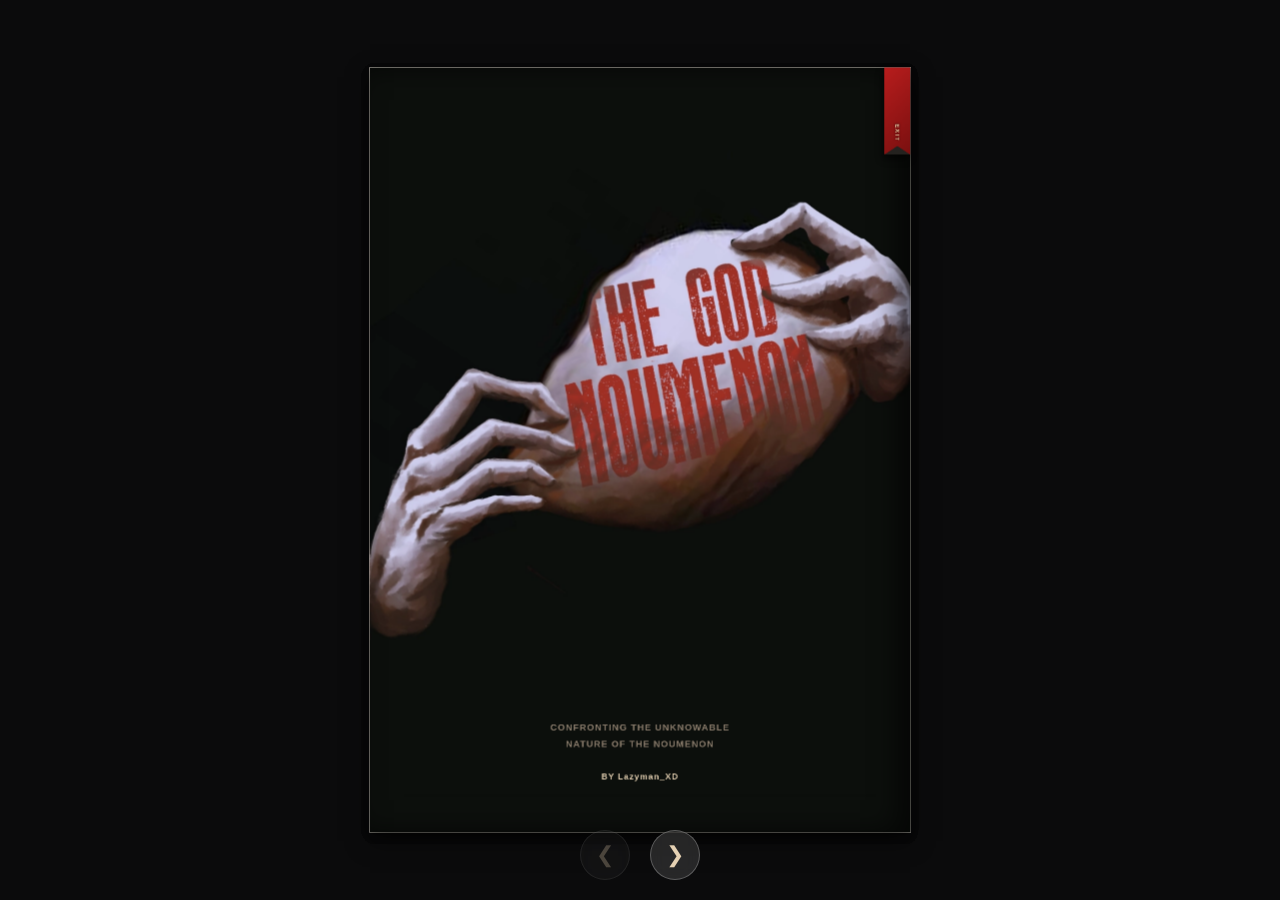
==== infinite.html @ 72bf15ad "1" ====
<!DOCTYPE html>
<html lang="en">
<head>
    <meta charset="UTF-8">
    <meta name="viewport" content="width=device-width, initial-scale=1.0, maximum-scale=1.0, user-scalable=no">
    <title>THE GOD ⟂ NOUMENON</title>
    <link rel="stylesheet" href="css/infinite.css">
    <link rel="preload" as="image" href="./assets/noumenon.webp">
</head>
<body>

    <div class="book-scaler" id="book-scaler">
        <div class="book closed-front" id="book">
            <div class="click-layer">
                <div class="zone-left" id="zone-left"></div>
                <div class="zone-right" id="zone-right"></div>
            </div>
        </div>
    </div>

    <!-- Navigation Arrow Buttons -->
    <div class="nav-arrows" id="nav-arrows">
        <div class="arrow-btn" id="btn-prev" title="Previous Page">&#10094;</div>
        <div class="arrow-btn" id="btn-next" title="Next Page">&#10095;</div>
    </div>

    <!-- Exit Overlay Screen -->
    <div class="exit-screen" id="exit-screen">
        <div class="exit-title">THE GOD ⟂ NOUMENON</div>
        <div class="exit-subtitle">You have exited the book.</div>
        <button class="reopen-btn" id="reopen-btn">Re-open Book</button>
    </div>

    <script src="js/infinite.js"></script>
</body>
</html>
---- css/infinite.css ----
*{box-sizing:border-box}html,body{width:100%;height:100%;margin:0;padding:0;background-color:#0b0b0c;overflow:hidden;font-family:'Calibri','Arial',sans-serif}body{display:flex;justify-content:center;align-items:center;perspective:3000px}body.is-mobile{perspective:600px;-webkit-transform:translateZ(0)}.book-scaler{position:absolute;width:1240px;height:1754px;display:flex;justify-content:center;align-items:center;transform-origin:center center;transition:transform .2s ease,opacity .5s ease}body.is-mobile .book-scaler{transition:transform .05s ease-out;will-change:transform;transform:translateZ(0)}.book{position:relative;width:1240px;height:1754px;transition:transform .7s cubic-bezier(.645,.045,.355,1);transform-style:preserve-3d;will-change:transform}body.is-mobile .book{transition:transform .2s cubic-bezier(.25,.46,.45,.94);backface-visibility:hidden;-webkit-backface-visibility:hidden;transform:translateZ(0);-webkit-transform:translateZ(0)}.book.closed-front{transform:translateX(0)}.book.open-spread{transform:translateX(50%)}.book.closed-back{transform:translateX(100%)}body.is-mobile .book{transform:translateX(0)!important;transform-style:flat;-webkit-transform-style:flat}body.is-mobile .content{font-size:26px;line-height:1.6}body.is-mobile .title-large{font-size:3.5rem}body.is-mobile .drop-n{font-size:7rem}body.is-mobile .title-sub-text{font-size:2.5rem}body.is-mobile .tagline{font-size:1.4rem}body.is-mobile .credits{font-size:1.3rem}body.is-mobile .blurb-title{font-size:1.2rem}body.is-mobile .blurb-text{font-size:1rem}body.is-mobile .page-number{font-size:1.8rem}.page{position:absolute;width:100%;height:100%;top:0;left:0;transform-origin:left center;transform-style:preserve-3d;transition:transform .7s cubic-bezier(.645,.045,.355,1);user-select:none;-webkit-user-select:none;will-change:transform}body.is-mobile .page{transition:transform .15s ease-out;backface-visibility:hidden;-webkit-backface-visibility:hidden;transform-style:flat;-webkit-transform-style:flat}.click-layer{position:absolute;top:0;left:-100%;width:200%;height:100%;display:flex;z-index:8000;pointer-events:none}body.is-mobile .click-layer{left:0;width:100%}.zone-left,.zone-right{width:50%;height:100%;cursor:pointer;-webkit-tap-highlight-color:transparent;pointer-events:auto}.front,.back{position:absolute;width:100%;height:100%;backface-visibility:hidden;-webkit-backface-visibility:hidden;display:flex;flex-direction:column;justify-content:space-between;padding:80px;border-radius:0;border:none;overflow:visible;transform:translateZ(0)}.front{background:#fcf6eb;color:#1c1a17;box-shadow:inset -20px 0 40px rgba(0,0,0,.05),0 8px 20px rgba(0,0,0,.2)}.back{background:#faefdf;color:#1c1a17;transform:rotateY(180deg);box-shadow:inset 20px 0 40px rgba(0,0,0,.05),0 8px 20px rgba(0,0,0,.2)}.front.hardcover{background:url(../assets/noumenon.webp) center/cover no-repeat;color:#e5d1b3;box-shadow:inset -30px 0 60px rgba(0,0,0,.6),0 20px 50px rgba(0,0,0,.5)}.back.hardcover{background:linear-gradient(135deg,#24221f 0%,#161513 100%);color:#e5d1b3;box-shadow:inset 30px 0 60px rgba(0,0,0,.6),0 20px 50px rgba(0,0,0,.5)}.content{font-size:24px;line-height:1.65;text-align:justify;height:100%;width:100%;overflow-y:auto;display:flex;flex-direction:column;scrollbar-width:none}body.is-mobile .content{overflow-y:hidden}.content::-webkit-scrollbar{display:none}.title-container{margin:auto 0;text-align:center;width:100%}.title-large{font-size:4rem;font-weight:900;margin:0;letter-spacing:4px;line-height:1.2}.title-combined{display:flex;align-items:flex-start;justify-content:center;margin-top:10px;margin-bottom:5px}.drop-n{font-size:8rem;font-weight:900;line-height:.8;margin-right:4px}.title-sub-text{font-size:3rem;font-weight:900;letter-spacing:4px;line-height:.9;margin-top:12px}.tagline{font-size:1.4rem;letter-spacing:3px;margin-top:40px;font-weight:bold;color:#a3927e;line-height:1.5}.credits{font-size:1.3rem;color:#8a7c6c;text-align:center;line-height:1.8;font-weight:bold;letter-spacing:2px;margin-top:auto;margin-bottom:20px}.blurb-container{margin:auto 0;text-align:center;width:100%}.blurb-title{font-size:2.2rem;letter-spacing:2px;font-weight:bold;margin-bottom:30px;color:#000;line-height:1.3}.blurb-text{font-style:italic;font-size:1.5rem;line-height:1.6;color:#000;text-align:justify;margin-bottom:25px}.back-footer{display:flex;justify-content:space-between;align-items:flex-end;margin-top:auto;width:100%}.barcode{width:180px;height:90px;background:#fff;display:flex;flex-direction:column;justify-content:space-around;padding:8px;border-radius:0;opacity:.75;flex-shrink:0}.barcode-lines{height:60px;background:repeating-linear-gradient(90deg,#000,#000 4px,#fff 4px,#fff 12px)}.barcode-text{font-family:monospace;font-size:12px;color:#000;text-align:center}.publisher-info{font-size:1.2rem;color:#8a7c6c;letter-spacing:1px;text-align:left;line-height:1.5}.content p{margin:0 0 22px 0;text-indent:40px}.page-number{font-size:1.2rem;font-weight:bold;color:#8c8273;border-top:2px solid rgba(0,0,0,.06);padding-top:4px;margin-top:4px;width:100%;flex-shrink:0;text-align:right}.page.flipped{transform:rotateY(-180deg)}.nav-arrows{position:fixed;bottom:20px;left:50%;transform:translateX(-50%);display:flex;gap:20px;z-index:10000;transition:opacity .5s ease}body.is-mobile .nav-arrows{bottom:calc(60px + env(safe-area-inset-bottom))}.arrow-btn{width:50px;height:50px;border-radius:50%;background:rgba(255,255,255,.12);border:1px solid rgba(255,255,255,.25);color:#e5d1b3;font-size:22px;display:flex;justify-content:center;align-items:center;cursor:pointer;backdrop-filter:blur(8px);-webkit-backdrop-filter:blur(8px);transition:all .2s ease;user-select:none;-webkit-tap-highlight-color:transparent}body.is-mobile .arrow-btn{backdrop-filter:none;-webkit-backdrop-filter:none;background:rgba(0,0,0,.6)}.arrow-btn:active{transform:scale(.92);background:rgba(255,255,255,.25)}.arrow-btn.disabled{opacity:.3;pointer-events:none}.bookmark-anchor{position:absolute;top:0;right:0;width:60px;height:200px;z-index:99999;pointer-events:auto}.bookmark-ribbon{position:absolute;top:0;right:0;width:60px;height:200px;background:linear-gradient(135deg,#b81d1d 0%,#7a1010 100%);border-radius:0 0 4px 4px;box-shadow:-4px 10px 18px rgba(0,0,0,.6);cursor:pointer;transition:transform .3s cubic-bezier(.175,.885,.32,1.275),filter .2s ease;display:flex;flex-direction:column;align-items:center;justify-content:flex-end;padding-bottom:30px;transform-origin:top center;pointer-events:auto;z-index:99999}.bookmark-ribbon::after{content:'';position:absolute;bottom:0;left:0;width:0;height:0;border-left:30px solid transparent;border-right:30px solid transparent;border-bottom:20px solid #24221f}.bookmark-ribbon:hover{transform:translateY(12px) scale(1.04);filter:brightness(1.2)}.bookmark-ribbon:active{transform:translateY(4px) scale(.98)}.bookmark-text{color:#f7e0b5;font-size:13px;font-weight:bold;letter-spacing:3px;text-transform:uppercase;writing-mode:vertical-rl;text-orientation:mixed;text-shadow:0 1px 4px rgba(0,0,0,.8);user-select:none}.exit-screen{position:fixed;top:0;left:0;width:100vw;height:100vh;background:#0b0b0c;display:flex;flex-direction:column;justify-content:center;align-items:center;z-index:20000;opacity:0;pointer-events:none;transition:opacity .6s ease;color:#e5d1b3;text-align:center}.exit-screen.active{opacity:1;pointer-events:auto}.exit-title{font-size:2.5rem;letter-spacing:4px;margin-bottom:10px;font-weight:900}.exit-subtitle{font-size:1.2rem;color:#8a7c6c;margin-bottom:40px;letter-spacing:2px}.reopen-btn{padding:14px 32px;background:transparent;border:1px solid #e5d1b3;color:#e5d1b3;font-size:1rem;letter-spacing:2px;cursor:pointer;transition:all .3s ease;text-transform:uppercase}.reopen-btn:hover{background:#e5d1b3;color:#0b0b0c}
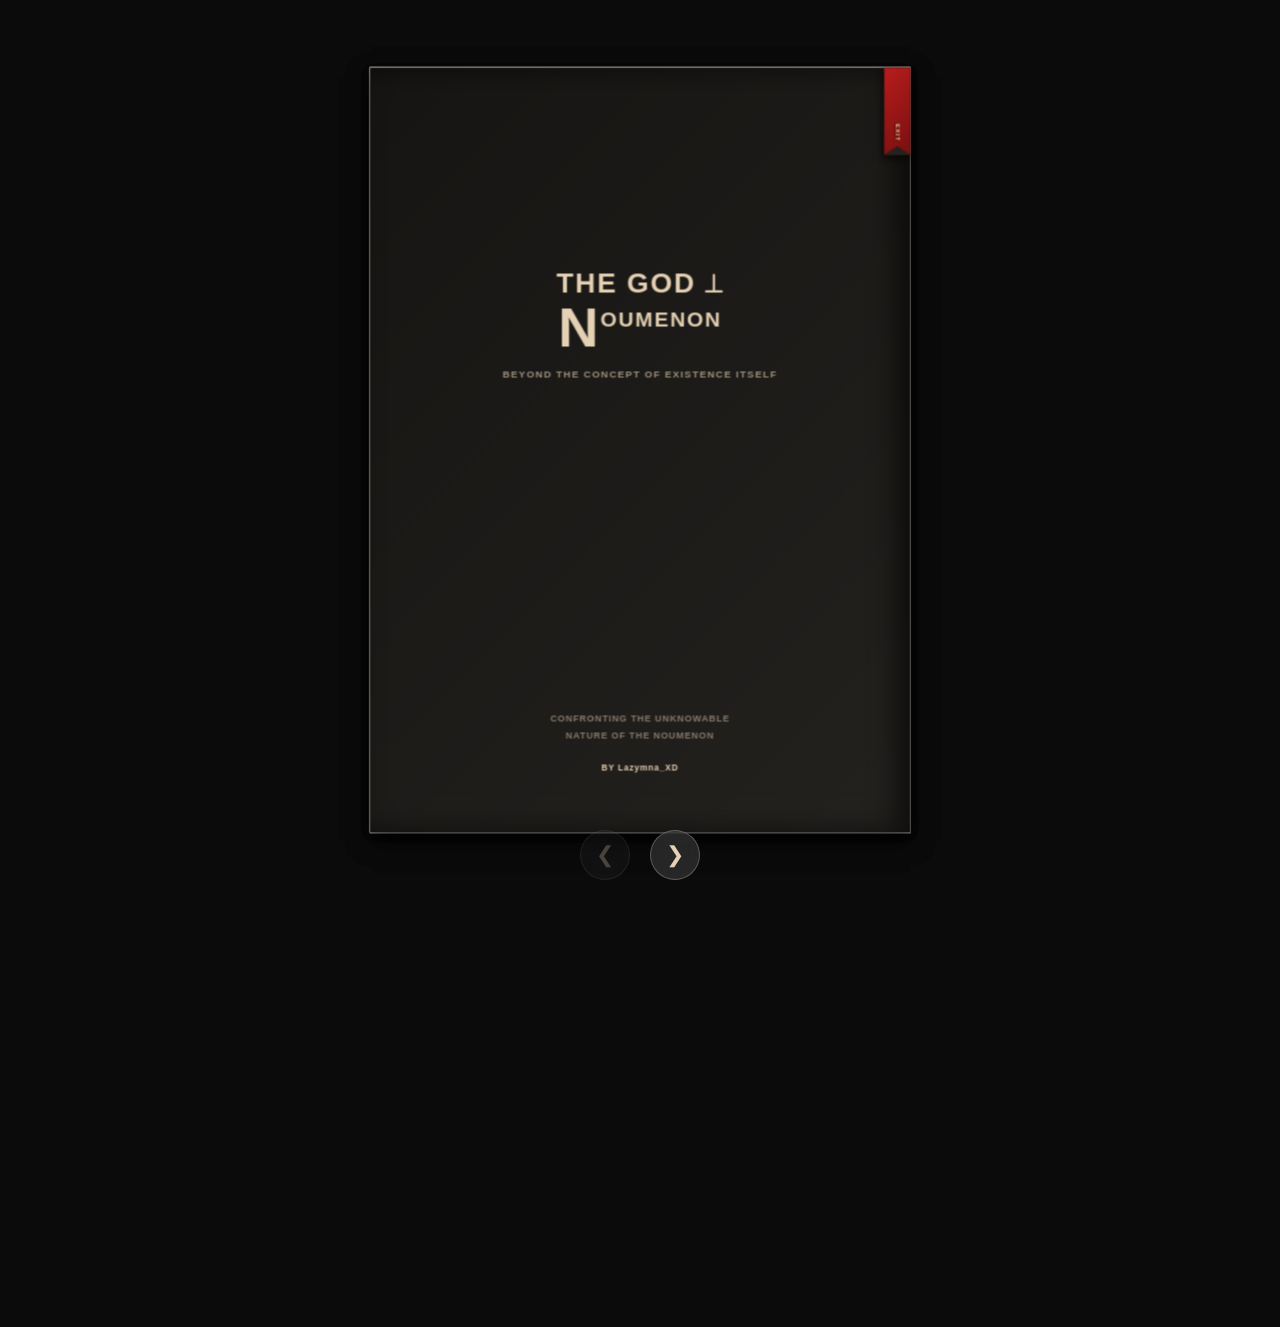
==== commit f81e7200: "1" ====
--- a/infinite.html
+++ b/infinite.html
@@ -4,8 +4,447 @@
     <meta charset="UTF-8">
     <meta name="viewport" content="width=device-width, initial-scale=1.0, maximum-scale=1.0, user-scalable=no">
     <title>THE GOD ⟂ NOUMENON</title>
-    <link rel="stylesheet" href="css/infinite.css">
-    <link rel="preload" as="image" href="./assets/noumenon.webp">
+    <style>
+        * {
+            box-sizing: border-box;
+        }
+        html, body {
+            width: 100%;
+            height: 100%;
+            margin: 0;
+            padding: 0;
+            background-color: #0b0b0c;
+            overflow: hidden;
+            font-family: 'Calibri', 'Arial', sans-serif;
+        }
+
+        body {
+            display: flex;
+            justify-content: center;
+            align-items: center;
+            perspective: 3000px;
+        }
+
+        /* Scale Container */
+        .book-scaler {
+            position: relative;
+            width: 1240px;
+            height: 1754px;
+            display: flex;
+            justify-content: center;
+            align-items: center;
+            transform-origin: center center;
+            transition: transform 0.2s ease, opacity 0.5s ease;
+        }
+
+        /* BASE BOOK (1240 x 1754) */
+        .book {
+            position: relative;
+            width: 1240px;
+            height: 1754px;
+            transition: transform 0.7s cubic-bezier(0.645, 0.045, 0.355, 1);
+            transform-style: preserve-3d;
+        }
+
+        /* Desktop Shifts for 2-page spreads */
+        .book.closed-front {
+            transform: translateX(0);
+        }
+        .book.open-spread {
+            transform: translateX(50%);
+        }
+        .book.closed-back {
+            transform: translateX(100%);
+        }
+
+        /* MOBILE SINGLE PAGE MODE OVERRIDES */
+        body.is-mobile .book {
+            transform: translateX(0) !important;
+        }
+
+        .page {
+            position: absolute;
+            width: 100%;
+            height: 100%;
+            top: 0;
+            left: 0;
+            transform-origin: left center;
+            transform-style: preserve-3d;
+            transition: transform 0.7s cubic-bezier(0.645, 0.045, 0.355, 1);
+            user-select: none;
+            -webkit-user-select: none;
+        }
+
+        /* Click Layer Controls */
+        .click-layer {
+            position: absolute;
+            top: 0;
+            left: -100%;
+            width: 200%;
+            height: 100%;
+            display: flex;
+            z-index: 8000;
+            pointer-events: none;
+        }
+        body.is-mobile .click-layer {
+            left: 0;
+            width: 100%;
+        }
+        
+        .zone-left, .zone-right {
+            width: 50%;
+            height: 100%;
+            cursor: pointer;
+            -webkit-tap-highlight-color: transparent;
+            pointer-events: auto;
+        }
+
+        .front, .back {
+            position: absolute;
+            width: 100%;
+            height: 100%;
+            backface-visibility: hidden;
+            -webkit-backface-visibility: hidden;
+            display: flex;
+            flex-direction: column;
+            justify-content: space-between;
+            padding: 80px; 
+            border-radius: 0;
+            border: none;
+            overflow: visible;
+        }
+
+        .front {
+            background: #fcf6eb; 
+            color: #1c1a17;
+            box-shadow: inset -20px 0 40px rgba(0,0,0,0.05), 0 8px 20px rgba(0,0,0,0.2);
+        }
+
+        .back {
+            background: #faefdf;
+            color: #1c1a17;
+            transform: rotateY(180deg); 
+            box-shadow: inset 20px 0 40px rgba(0,0,0,0.05), 0 8px 20px rgba(0,0,0,0.2);
+        }
+
+        .front.hardcover {
+            background: linear-gradient(135deg, #161513 0%, #24221f 100%);
+            color: #e5d1b3;
+            box-shadow: inset -30px 0 60px rgba(0,0,0,0.6), 0 20px 50px rgba(0,0,0,0.5);
+        }
+
+        .back.hardcover {
+            background: linear-gradient(135deg, #24221f 0%, #161513 100%);
+            color: #e5d1b3;
+            box-shadow: inset 30px 0 60px rgba(0,0,0,0.6), 0 20px 50px rgba(0,0,0,0.5);
+        }
+
+        .content {
+            font-size: 24px;
+            line-height: 1.65;
+            text-align: justify;
+            height: 100%;
+            width: 100%;
+            overflow-y: auto; 
+            display: flex;
+            flex-direction: column;
+            scrollbar-width: none;
+        }
+        .content::-webkit-scrollbar {
+            display: none;
+        }
+
+        .title-container {
+            margin: auto 0;
+            text-align: center;
+            width: 100%;
+        }
+        .title-large {
+            font-size: 4rem;
+            font-weight: 900;
+            margin: 0;
+            letter-spacing: 4px;
+            line-height: 1.2;
+        }
+        .title-combined {
+            display: flex;
+            align-items: flex-start;
+            justify-content: center;
+            margin-top: 10px;
+            margin-bottom: 5px;
+        }
+        .drop-n {
+            font-size: 8rem;
+            font-weight: 900;
+            line-height: 0.8;
+            margin-right: 4px;
+        }
+        .title-sub-text {
+            font-size: 3rem;
+            font-weight: 900;
+            letter-spacing: 4px;
+            line-height: 0.9;
+            margin-top: 12px;
+        }
+        .tagline {
+            font-size: 1.4rem;
+            letter-spacing: 3px;
+            margin-top: 40px;
+            font-weight: bold;
+            color: #a3927e;
+            line-height: 1.5;
+        }
+        .credits {
+            font-size: 1.3rem;
+            color: #8a7c6c;
+            text-align: center;
+            line-height: 1.8;
+            font-weight: bold;
+            letter-spacing: 2px;
+            margin-top: auto;
+            margin-bottom: 20px;
+        }
+
+        .blurb-container {
+            margin: auto 0;
+            text-align: center;
+            width: 100%;
+        }
+        .blurb-title {
+            font-size: 2.2rem;
+            letter-spacing: 2px;
+            font-weight: bold;
+            margin-bottom: 30px;
+            color: #d1be8a;
+            line-height: 1.3;
+        }
+        .blurb-text {
+            font-style: italic;
+            font-size: 1.5rem;
+            line-height: 1.6;
+            color: #cccccc;
+            text-align: justify;
+            margin-bottom: 25px;
+        }
+        .back-footer {
+            display: flex;
+            justify-content: space-between;
+            align-items: flex-end;
+            margin-top: auto;
+            width: 100%;
+        }
+        .barcode {
+            width: 180px;
+            height: 90px;
+            background: #fff;
+            display: flex;
+            flex-direction: column;
+            justify-content: space-around;
+            padding: 8px;
+            border-radius: 0;
+            opacity: 0.75;
+            flex-shrink: 0;
+        }
+        .barcode-lines {
+            height: 60px;
+            background: repeating-linear-gradient(90deg, #000, #000 4px, #fff 4px, #fff 12px);
+        }
+        .barcode-text {
+            font-family: monospace;
+            font-size: 12px;
+            color: #000;
+            text-align: center;
+        }
+        .publisher-info {
+            font-size: 1.2rem;
+            color: #8a7c6c;
+            letter-spacing: 1px;
+            text-align: left;
+            line-height: 1.5;
+        }
+
+        .content p {
+            margin: 0 0 22px 0;
+            text-indent: 40px;
+        }
+
+        .page-number {
+            font-size: 1.4rem;
+            font-weight: bold;
+            color: #8c8273;
+            border-top: 2px solid rgba(0,0,0,0.06);
+            padding-top: 12px;
+            margin-top: 16px;
+            width: 100%;
+            flex-shrink: 0;
+            text-align: right;
+        }
+
+        .page.flipped { transform: rotateY(-180deg); }
+
+        /* ARROW CONTROLS BELOW PAGE */
+        .nav-arrows {
+            position: fixed;
+            bottom: 20px;
+            left: 50%;
+            transform: translateX(-50%);
+            display: flex;
+            gap: 20px;
+            z-index: 10000;
+            transition: opacity 0.5s ease;
+        }
+
+        .arrow-btn {
+            width: 50px;
+            height: 50px;
+            border-radius: 50%;
+            background: rgba(255, 255, 255, 0.12);
+            border: 1px solid rgba(255, 255, 255, 0.25);
+            color: #e5d1b3;
+            font-size: 22px;
+            display: flex;
+            justify-content: center;
+            align-items: center;
+            cursor: pointer;
+            backdrop-filter: blur(8px);
+            -webkit-backdrop-filter: blur(8px);
+            transition: all 0.2s ease;
+            user-select: none;
+            -webkit-tap-highlight-color: transparent;
+        }
+
+        .arrow-btn:active {
+            transform: scale(0.92);
+            background: rgba(255, 255, 255, 0.25);
+        }
+
+        .arrow-btn.disabled {
+            opacity: 0.3;
+            pointer-events: none;
+        }
+
+        /* GUARANTEED VISIBLE BOOKMARK RIBBON */
+        .bookmark-anchor {
+            position: absolute;
+            top: 0;
+            right: 0;
+            width: 60px;
+            height: 200px;
+            z-index: 99999;
+            pointer-events: auto;
+        }
+
+        .bookmark-ribbon {
+            position: absolute;
+            top: 0;
+            right: 0;
+            width: 60px;
+            height: 200px;
+            background: linear-gradient(135deg, #b81d1d 0%, #7a1010 100%);
+            border-radius: 0 0 4px 4px;
+            box-shadow: -4px 10px 18px rgba(0, 0, 0, 0.6);
+            cursor: pointer;
+            transition: transform 0.3s cubic-bezier(0.175, 0.885, 0.32, 1.275), filter 0.2s ease;
+            display: flex;
+            flex-direction: column;
+            align-items: center;
+            justify-content: flex-end;
+            padding-bottom: 30px;
+            transform-origin: top center;
+            pointer-events: auto;
+            z-index: 99999;
+        }
+
+        /* Ribbon V-Cut Bottom */
+        .bookmark-ribbon::after {
+            content: '';
+            position: absolute;
+            bottom: 0;
+            left: 0;
+            width: 0;
+            height: 0;
+            border-left: 30px solid transparent;
+            border-right: 30px solid transparent;
+            border-bottom: 20px solid #24221f;
+        }
+
+        .bookmark-ribbon:hover {
+            transform: translateY(12px) scale(1.04);
+            filter: brightness(1.2);
+        }
+
+        .bookmark-ribbon:active {
+            transform: translateY(4px) scale(0.98);
+        }
+
+        .bookmark-text {
+            color: #f7e0b5;
+            font-size: 13px;
+            font-weight: bold;
+            letter-spacing: 3px;
+            text-transform: uppercase;
+            writing-mode: vertical-rl;
+            text-orientation: mixed;
+            text-shadow: 0 1px 4px rgba(0,0,0,0.8);
+            user-select: none;
+        }
+
+        /* EXIT / OVERLAY SCREEN */
+        .exit-screen {
+            position: fixed;
+            top: 0;
+            left: 0;
+            width: 100vw;
+            height: 100vh;
+            background: #0b0b0c;
+            display: flex;
+            flex-direction: column;
+            justify-content: center;
+            align-items: center;
+            z-index: 20000;
+            opacity: 0;
+            pointer-events: none;
+            transition: opacity 0.6s ease;
+            color: #e5d1b3;
+            text-align: center;
+        }
+
+        .exit-screen.active {
+            opacity: 1;
+            pointer-events: auto;
+        }
+
+        .exit-title {
+            font-size: 2.5rem;
+            letter-spacing: 4px;
+            margin-bottom: 10px;
+            font-weight: 900;
+        }
+
+        .exit-subtitle {
+            font-size: 1.2rem;
+            color: #8a7c6c;
+            margin-bottom: 40px;
+            letter-spacing: 2px;
+        }
+
+        .reopen-btn {
+            padding: 14px 32px;
+            background: transparent;
+            border: 1px solid #e5d1b3;
+            color: #e5d1b3;
+            font-size: 1rem;
+            letter-spacing: 2px;
+            cursor: pointer;
+            transition: all 0.3s ease;
+            text-transform: uppercase;
+        }
+
+        .reopen-btn:hover {
+            background: #e5d1b3;
+            color: #0b0b0c;
+        }
+    </style>
 </head>
 <body>
 
@@ -31,6 +470,419 @@
         <button class="reopen-btn" id="reopen-btn">Re-open Book</button>
     </div>
 
-    <script src="js/infinite.js"></script>
+    <script>
+        const dynamicPages = [
+            // COVER / TITLE (Index 0)
+            `<div class="title-container">
+                 <div class="title-large">THE GOD ⟂</div>
+                 <div class="title-combined">
+                     <div class="drop-n">N</div>
+                     <div class="title-sub-text">OUMENON</div>
+                 </div>
+                 <div class="tagline">BEYOND THE CONCEPT OF EXISTENCE ITSELF</div>
+             </div>
+             <div class="credits">
+                 CONFRONTING THE UNKNOWABLE<br>
+                 NATURE OF THE NOUMENON<br><br>
+                 <span style="color:#e5d1b3; font-size:1.2rem;">BY Lazymna_XD</span>
+             </div>`,
+
+            // PAGE 1 (Index 1)
+            `<div class="title-container" style="margin: 0 0 20px 0; text-align:left;">
+                 <div class="title-large" style="font-size: 2.2rem; letter-spacing:1px;">THE GOD ⟂</div>
+                 <div class="title-combined" style="justify-content:flex-start;">
+                     <div class="drop-n" style="font-size: 3.8rem;">N</div>
+                     <div class="title-sub-text" style="font-size: 2rem; margin-top: 4px; letter-spacing:1px;">OUMENON</div>
+                 </div>
+             </div>
+             <p>The observer existed even before the very concept of observation came to mind—one God. A nameless god, for a god has no concept of names, but is a keeper of structures. For three thousand years, he had worn the skin of countless travelers, wandering the ridges of the valleys simply to watch the mortals build. He took no pleasure in their wars or their loves, but he was endlessly fascinated by their hands—their endless knowledge of both the known and the unknown.</p>
+             <p>It was curiosity, cold and small, that made him approach the mason.</p>
+             <p>High on the mountain side, a man named John was building his new house. The stone foundations were halfway raised, cutting a straight, neat rectangle into the rugged slope. As the evening chill rolled over the ridge, John sat tight against his unfinished timber frame, stirring a pot of simple broth over a cooking fire.</p>
+             <p>Out of the dark tree line, a figure appeared.</p>
+             <p>John instantly went rigid, his hand tightening around the heavy wooden handle of his spade. He watched the man approach—a weary-looking traveler wrapped in a heavy, dust-laden woolen coat.</p>`,
+
+            // PAGE 2 (Index 2)
+            `<p>The stranger stopped just at the edge of the firelight, raising his hands slightly to show they were empty. "The wind is turning sharp on the ridge," the stranger said. His voice was unusually quiet, carrying a flat, hollow resonance. "May I camp near your fire for the night?"</p>
+             <p>John hesitated. He looked the man up and down, to see if the man was armed. his eyes darting to the dark trail behind him. It was a lonely place to meet anyone after dark. But the stranger looked exhausted, and the mountain winds were unforgiving.</p>
+             <p>John nodded slowly, though his posture remained guarded. "There's a flat log across from me. You can stay till dawn."</p>
+             <p>The stranger sat down, keeping his eyes fixed on the works of the mason.</p>
+             <p>To break the heavy, tense silence, John kept his eyes on his cooking pot and struck up a conversation, still trying to figure out who this man was. "A bit late to be trekking through the high woods, stranger. What brings a man up the mountain track overnight?"</p>
+             <p>The stranger didn't answer right away. He stared past the flames, his unblinking eyes locked onto the half-finished masonry cutting into the slope. "I was following the ridge," he said softly, his voice matching the low hum of the wind. "I wanted to see what was being built out here in the dark."</p>
+             <p>John let out a short, rough laugh, the tension in his shoulders easing just a bit. "Well, you found the right spot for it. I'm John, a mason by trade." He gestured with his wooden spoon toward the half-raised stone foundations behind them. "Building a new homestead right here. It’s a brutal climb, but my wife... she fell in love with this ridge. She wanted a little farm up here, away from the crowded village square. Said she wanted a place where she could sit on the porch and watch the sunset over the valley every single evening without a wall blocking her view."</p>
+             <p>John smiled faintly at the thought, his mind completely insulated by the simple, beautiful future he was constructing with his hands. "So, I’m building it for her, simple heavy timber. A straight wall to keep the winter out."</p>
+             <p>"Have you ever experienced what the world is like outside of the walls, John?" the stranger asked. He leaned forward, his voice steady, rhythmic, and perfectly normal against the backdrop of the crackling fire.</p>
+             <p>John blinked, his smile faltering at the unexpected question from the stranger. "Outside the walls? Uhm—sure. I'm under the sky right now. I work under it every day."</p>
+             <p>"No," the stranger murmured, his voice dropping into a flat, rhythmic hum. "You John are inside a box made of blue air and sunlight,"</p>`,
+
+            // PAGE 3 (Index 3)
+            `<p>"You have never touched the outside. Your skin is too thick. Your eyes are too narrow to see the grain of reality."</p>
+             <p>John chuckled, though it was a nervous, hollow sound that died quickly in his throat. He shifted uncomfortably on his log, looking at the stranger's unblinking eyes, then down at his own calloused palms.</p>
+             <p>"The grain of... what?" John asked, his brow furrowing as a cold prickle of unease washed over his neck. "Look, friend, you’re talking in riddles. My skin is thick because I handle rough granite all day. My eyes are just fine. I see the timber, I see the valley, and I see you sitting across from my fire eating my food."</p>
+             <p>The stranger didn't blink. He didn't even seem to breathe.</p>
+             <p>John’s irritation began to override his confusion. He gripped the wooden handle of his spade a little tighter. "Are you drunk, or just trying to spook a man on his own land? If you're looking to mock my house or preach some eccentric philosophy, you can take your coat and march right back down the trail."</p>
+             <p>The stranger remained perfectly still, his silhouette bleeding into the shadows of the pines.</p>
+             <p>"Alright, stranger," John muttered, his voice dropping an octave as he began to rise. "I think it's about time you—"</p>
+             <p>He stopped. The warmth of the fire abruptly vanished from his skin. He reached up, his calloused hand brushing his nose, but he couldn't feel the texture of his flesh; it felt like sliding a hand over cold, smooth glass.</p>
+             <p>"Uhm... what's happening to me..." John stammered, his voice losing its edge, melting into a numb, confused whisper as his fingers scrambled over his own jaw.</p>
+             <p>"It is a quiet place," the stranger mused. "There is no weight there. No gravity to hold a house to the ground. Just the absolute foundation of the world."</p>
+             <p>John’s heart hammered. He tried to stand, but his legs didn't register the pressure of the earth. He was becoming weightless. He looked down, but the world was graying at the edges, losing its color and depth, turning into a flat, washed-out sketch.</p>
+             <p>"The smell of the pines," the stranger continued, his voice sounding slightly more distant now, as if he were walking away. "The scent of the damp earth after a rain. Those are just creations, Elements, meant to keep you from noticing that you are standing on a void."</p>
+             <p>John tried to shout, but he couldn't feel his tongue or his throat. He clawed at his own face, his fingers sliding over a featureless expanse of skin where his mouth and nose should have been."</p>`,
+
+            // PAGE 4 (Index 4)
+            `<p>"No, no, no... Help me! Someone help me! I—"</p>
+             <p>The sound cut off. His fingers slid over smooth, unbroken skin. The world was shrinking to a tiny, pinpoint circle of vision.</p>
+             <p>"I envy you, in a way John," the stranger said. His voice was becoming thin, metallic, and faint, as if it were traveling through a long, vacuum-sealed pipe. "You get to believe the paint is the wall. You get to think the sunrise is a beginning, rather than just a shift in the light."</p>
+             <p>The last of John’s sight winked out. The world collapsed into absolute, crushing blackness. He was a disembodied consciousness floating in a void, his own body nothing more than a memory.</p>
+             <p>"Listen, John," the stranger’s voice whispered, so faint now it was barely a vibration in the dark. "The wind will continue to blow. But it has no sound. It is just... movement."</p>
+             <p>Then, the sound cut out. The stranger’s voice vanished. The universe became a dead, silent absolute.</p>
+             <p>Seconds passed—or perhaps eons.</p>
+             <p>Then, the tide began to turn, but the return was broken. Through the heavy, suffocating dark, John's dead senses began to spark back to life one by one, Hitch and fractured.</p>
+             <p>First came a faint, rhythmic vibration. It was the stranger’s voice, a low, mechanical mumble cutting through the void before John could even hear the wind or the fire. The stranger was still talking, his words bubbling up through the static of John's reviving mind, low and unbothered.</p>
+             <p>"...the iron beneath the soil... the lines that never cross... you build your boxes..."</p>
+             <p>With a violent, sickening lurch, the rest of the sensory world slammed back into place. The heat of the fire seared John’s face. The smell of burning broth flooded his nostrils. The wind roared back into his ears like a physical blow.</p>
+             <p>John gasped, his hands flying to his face. He felt eyes, a nose, a mouth. He was back. The stranger was still mumbling across the hearth, his lips moving in that flat, rhythmic drone, completely detached from the horror unfolding inches away.</p>
+             <p>"...but there is no thickness to the paper, John. You live your entire life on the edge of a blade, thinking it is a wide road..."</p>
+             <p>John scrambled backward in a blind panic, his heavy boot catching the tripod. With a loud, clattering crash, the cooking pot tipped directly into the fire, dumping the broth into the flames with a violent hiss of steam.</p>`,
+
+            // PAGE 5 (Index 5)
+            `<p>Through the blinding white cloud of vapor, John saw the stranger. The moment the pot crashed; the god finally stopped talking. He went perfectly quiet, his hands resting on his knees, watching John through the smoke with a look of detached, terrifying curiosity.</p>
+             <p>"Monster," John choked out, his voice raw, shaking so hard his teeth clicked. "You're a monster!"</p>
+             <p>The stranger didn't pull away. He didn't blink. He just stared at the ruined hearth, his hollow voice cutting through the rising steam.</p>
+             <p>"I was only showing you what is outside, John."</p>
+             <p>The stranger didn't chase him. But as John scrambled to his feet and turned to flee, a final line from the stranger echoed down the path, clear and unbothered by the wind:</p>
+             <p>"You are blinded by the lies, John."</p>
+             <p>John sprinted down the mountain track, his boots sliding wildly on the loose rocks. Terrified, he cast one frantic look back over his shoulder.</p>
+             <p>He couldn't see the house.</p>
+             <p>John plunged headfirst into the pitch-black darkness of the valley below, running blindly down the mountain track. His boots slid wildly on the loose stones, the twigs snapping against his face like sharp needles. He ran so fast his lungs screamed for air, his heart hammering against his ribs in a sheer, unadulterated panic.</p>
+             <p>Suddenly, his foot caught on a thick, twisted root.</p>
+             <p>With a hard, violent lurch, John went flying forward, crashing brutally onto the cold earth. The impact knocked the wind right out of him. Scrambling in the dirt, gasping for air, he stared back up into the absolute blackness of the ridges, terrified that the stranger was right behind him.</p>
+             <p>"Help!" John shrieked, his voice raw and cracking. "Someone help me! Please!"</p>
+             <p>But there was no response. The high woods were dead silent at night, offering nothing but the indifferent whistling of the wind.</p>
+             <p>Scrambling back to his feet, crying out in frustration, John kept running. He pushed through the thick briars until the trees finally began to thin, and the distant, familiar lanterns of his village flickered into view. The village. His home. Where his wife and children were safe,</p>
+             <p>He sprinted down the main dirt path, his breath coming in ragged, frantic gasps. Up ahead, he saw the shapes of a few late-night villagers walking past the town square. Relief washed over him for a fraction of a second, and he sprinted toward them. "Help me! There's something up on the ridge—"</p>`,
+
+            // PAGE 6 (Index 6)
+            `<p>John stopped dead in his tracks, his voice dying in his throat.</p>
+             <p>It wasn't right. As he got closer, the people turning to look at him did not look human. They carried lanterns, and he could distinctly hear the worried, familiar cadence of their voices asking if he was alright, but their faces lacked any human texture. There was no skin, no wrinkles, no soft curves of flesh—just a terrifying, flat arrangement of shifting geometry. Their heads looked like multi-sided blocks carved out of absolute math, their featureless eyes tracking him through impossible angles.</p>
+             <p>John shrieked, stumbling backward away from them. "Get away from me! Stay back! Don't touch me!"</p>
+             <p>The villagers paused, entirely confused and deeply unsettled by the mason's sudden madness, but John didn't wait. He spun around and ran in a blind, sobbing panic, shielding his eyes from the impossible shapes of the town around him.</p>
+             <p>He bolted down the familiar lane until he slammed his weight against the wooden door of his own house. He burst inside, throwing his back against the door and sliding the iron bolt into place, chest heaving.</p>
+             <p>"John?"</p>
+             <p>From the kitchen, his wife emerged, holding a dim candle. From the doorway of the bedroom, his two young children peeked out, rubbing their eyes, awakened by the violent entrance.</p>
+             <p>But the moment John looked at them, a fresh wave of terror struck him like a physical blow. His wife was speaking, her voice dripping with immediate concern—"John, what's wrong? What happened to your clothes?"—but his mind could no longer stitch her together. Her face was splitting into too many sides, her form vibrating with a multi-layered mass that threatened to turn his stomach inside out. The children's faces looked like jagged, calcified charcoal sketches, shifting unnaturally in the candlelight.</p>
+             <p>"No! No, stay back!" John screamed, covering his eyes with his trembling hands as he dropped heavily to his knees on the floorboards. "Don't look at me! Stay away from me!"</p>
+             <p>The children broke into loud, frightened cries, shrinking back into the doorway at the sight of their father sobbing and thrashing on the floor.</p>
+             <p>His wife, deeply confused and terrified for him, didn't back down. "John, please! Look at me! It's me!" She rushed forward, dropping to her knees right in front of him.</p>
+             <p>"Don't touch me! Please, don't look at me!" John wailed, his head pressed against the floor, his mind drowning in the cold, heavy truth of the void.</p>`,
+
+            // PAGE 7 (Index 7)
+            `<p>But she didn't listen. Desperate to comfort him, his wife reached out and firmly grabbed his face, her warm, calloused palms pressing tightly against his cheeks. "John, stop it! Listen to my voice! It's alright, it's alright... we're right here. You're home."</p>
+             <p>The moment the physical warmth of her hands pressed into his skin, the violent vertigo in John’s mind suddenly shuddered. The impossible angles began to recede, snapping backward like a rubber band.</p>
+             <p>Slowly, hesitatingly, John opened his eyes.</p>
+             <p>The multi-sided horror was gone. Standing over him in the warm candle-glow was his wife—her face completely normal, soft, and filled with deep, tearful concern. The children were just children, crying and pulling at her apron.</p>
+             <p>A choked sob tore out of John's throat. The filters had slammed back into place. He lunged forward, throwing his arms around his wife's neck, pulling his crying children tightly into the embrace. He buried his face in her shoulder, weeping uncontrollably.</p>
+             <p>"I'm sorry... I'm so sorry," John mumbled repeatedly, his hands gripping their clothes as if they were the only solid objects left in the entire universe. "I'm sorry..."</p>
+             <p>His wife held him tightly, rocking him gently on the floorboards while the children buried their faces into his chest. After his breathing finally began to slow, she pulled back just enough to look into his bloodshot eyes, her voice trembling.</p>
+             <p>"John... what is happening?" she questioned softly, wiping a tear from his cheek. "Did something happen on the ridge? Did someone attack you?"</p>
+             <p>John's body went rigid again. Slowly, his gaze drifted away from her, turning toward the dark glass of the window pane. He stared through the reflection, looking past the village lanterns, up toward the pitch-black silhouette of the lonely mountain ridge.</p>
+             <p>"There's a stranger in the mountains..." John whispered, his voice completely hollow, his fingers tightening around his wife's hand. "He's up on my land. He... he did something to me."</p>`,
+
+            // BACK COVER (Index 8)
+            `<div class="blurb-container">
+                 <div class="blurb-title">WHAT LIES BEYOND THE AIR WE BREATHE?</div>
+                 <div class="blurb-text">
+                     John was a simple stone mason, building a quiet home for his family on a rugged mountain ridge. But a late-night traveler brings a cold, terrifying perspective to his hearth. 
+                 </div>
+                 <div class="blurb-text">
+                     When the veil of human perception is peeled back, what remains is not a sanctuary under the sky, but an unforgiving void of absolute mathematics and shifting shapes. Once you glimpse the noumenon, can you ever truly feel at home inside the box again?
+                 </div>
+             </div>
+             <div class="back-footer">
+                 <div class="publisher-info">
+                     <strong>VOIDWEAVER PRESS</strong><br>
+                     Fiction / Philosophical Horror
+                 </div>
+                 <div class="barcode">
+                     <div class="barcode-lines"></div>
+                     <div class="barcode-text">978-0-1234-5678-9</div>
+                 </div>
+             </div>`
+        ];
+
+        const book = document.getElementById('book');
+        const bookScaler = document.getElementById('book-scaler');
+        const zoneLeft = document.getElementById('zone-left');
+        const zoneRight = document.getElementById('zone-right');
+        const btnPrev = document.getElementById('btn-prev');
+        const btnNext = document.getElementById('btn-next');
+        const exitScreen = document.getElementById('exit-screen');
+        const reopenBtn = document.getElementById('reopen-btn');
+        const navArrows = document.getElementById('nav-arrows');
+
+        let isMobileDevice = false;
+        let currentSheetIndex = 0; 
+        let sheetsMap = new Map();
+        let totalSheets = 0;
+
+        function renderBookStructure() {
+            const clickLayer = document.querySelector('.click-layer');
+            
+            book.innerHTML = '';
+            book.appendChild(clickLayer);
+            sheetsMap.clear();
+
+            const bookmarkHTML = `
+                <div class="bookmark-anchor">
+                    <div class="bookmark-ribbon" id="bookmark-exit" title="Exit Book">
+                        <span class="bookmark-text">EXIT</span>
+                    </div>
+                </div>
+            `;
+
+            // Add bookmark to book element so it moves with the book
+            book.insertAdjacentHTML('beforeend', bookmarkHTML);
+
+            if (isMobileDevice) {
+                totalSheets = dynamicPages.length;
+
+                dynamicPages.forEach((contentHtml, idx) => {
+                    const pageEl = document.createElement('div');
+                    pageEl.className = 'page';
+                    pageEl.dataset.index = idx;
+
+                    const isCover = idx === 0;
+                    const isBack = idx === totalSheets - 1;
+                    const frontClass = (isCover || isBack) ? 'front hardcover' : 'front';
+
+                    let pageLabel = '';
+                    if (!isCover && !isBack) {
+                        pageLabel = `Page ${idx}`;
+                    }
+
+                    pageEl.innerHTML = `
+                        <div class="${frontClass}">
+                            <div class="content">${contentHtml}</div>
+                            <div class="page-number">${pageLabel}</div>
+                        </div>
+                        <div class="back ${isBack ? 'hardcover' : ''}"></div>
+                    `;
+
+                    pageEl.style.zIndex = totalSheets - idx;
+                    book.appendChild(pageEl);
+                    sheetsMap.set(idx, pageEl);
+                });
+
+            } else {
+                totalSheets = Math.ceil(dynamicPages.length / 2);
+
+                for (let i = 0; i < totalSheets; i++) {
+                    const pageEl = document.createElement('div');
+                    pageEl.className = 'page';
+                    pageEl.dataset.index = i;
+
+                    const frontPageIndex = i * 2;
+                    const backPageIndex = i * 2 + 1;
+
+                    const isFrontCover = i === 0;
+                    const isBackCover = i === totalSheets - 1;
+
+                    // Detect which side holds the actual back cover blurb (Index 8)
+                    const isFrontBackCover = frontPageIndex === dynamicPages.length - 1;
+                    const isBackBackCover = backPageIndex === dynamicPages.length - 1;
+
+                    const frontClass = isFrontCover || isFrontBackCover ? 'front hardcover' : 'front';
+                    const backClass = isBackCover || isBackBackCover ? 'back hardcover' : 'back';
+
+                    const frontContent = dynamicPages[frontPageIndex] || '';
+                    const backContent = dynamicPages[backPageIndex] || '';
+
+                    const frontNum = (frontPageIndex > 0 && frontPageIndex < dynamicPages.length - 1) ? frontPageIndex : '';
+                    const backNum = (backPageIndex > 0 && backPageIndex < dynamicPages.length - 1) ? backPageIndex : '';
+
+                    pageEl.innerHTML = `
+                        <div class="${frontClass}">
+                            <div class="content">${frontContent}</div>
+                            <div class="page-number" style="text-align:right;">${frontNum}</div>
+                        </div>
+                        <div class="${backClass}">
+                            <div class="content">${backContent}</div>
+                            <div class="page-number" style="text-align:left;">${backNum}</div>
+                        </div>
+                    `;
+
+                    pageEl.style.zIndex = totalSheets - i;
+                    book.appendChild(pageEl);
+                    sheetsMap.set(i, pageEl);
+                }
+            }
+
+            if (currentSheetIndex >= totalSheets) {
+                currentSheetIndex = totalSheets - 1;
+            }
+            
+            attachBookmarkListener();
+            updateBookState();
+        }
+
+        function attachBookmarkListener() {
+            const bookmarkExit = document.getElementById('bookmark-exit');
+            if (bookmarkExit) {
+                console.log('Bookmark found, attaching listener');
+                
+                // Remove any existing listeners to prevent duplicates
+                const newBookmarkExit = bookmarkExit.cloneNode(true);
+                bookmarkExit.parentNode.replaceChild(newBookmarkExit, bookmarkExit);
+                
+                newBookmarkExit.addEventListener('click', (e) => {
+                    console.log('Bookmark clicked');
+                    e.preventDefault();
+                    e.stopPropagation();
+                    e.stopImmediatePropagation();
+                    exitBook();
+                });
+                
+                // Also handle touch events for mobile
+                newBookmarkExit.addEventListener('touchend', (e) => {
+                    console.log('Bookmark touched');
+                    e.preventDefault();
+                    e.stopPropagation();
+                    e.stopImmediatePropagation();
+                    exitBook();
+                });
+                
+                // Also handle mousedown to prevent any other interactions
+                newBookmarkExit.addEventListener('mousedown', (e) => {
+                    e.preventDefault();
+                    e.stopPropagation();
+                    e.stopImmediatePropagation();
+                });
+            } else {
+                console.log('Bookmark not found');
+            }
+        }
+
+        function rescaleBook() {
+            const SINGLE_PAGE_WIDTH = 1240;
+            const DOUBLE_SPREAD_WIDTH = 1240 * 2;
+            const BASE_HEIGHT = 1754;
+
+            const windowW = window.innerWidth;
+            const windowH = window.innerHeight;
+            
+            const wasMobile = isMobileDevice;
+            isMobileDevice = windowW < 850;
+
+            if (wasMobile !== isMobileDevice) {
+                renderBookStructure();
+            }
+
+            let scale;
+
+            if (isMobileDevice) {
+                document.body.classList.add('is-mobile');
+                const scaleX = (windowW * 0.92) / SINGLE_PAGE_WIDTH;
+                const scaleY = (windowH * 0.85) / BASE_HEIGHT;
+                scale = Math.min(scaleX, scaleY);
+            } else {
+                document.body.classList.remove('is-mobile');
+                const scaleX = (windowW * 0.85) / DOUBLE_SPREAD_WIDTH;
+                const scaleY = (windowH * 0.85) / BASE_HEIGHT;
+                scale = Math.min(scaleX, scaleY);
+            }
+
+            bookScaler.style.transform = `scale(${scale})`;
+            updateBookState();
+        }
+
+        function updateBookState() {
+            book.classList.remove('closed-front', 'open-spread', 'closed-back');
+
+            if (!isMobileDevice) {
+                if (currentSheetIndex === 0) {
+                    book.classList.add('closed-front');
+                } else if (currentSheetIndex === totalSheets - 1) {
+                    book.classList.add('closed-back');
+                } else {
+                    book.classList.add('open-spread');
+                }
+            }
+
+            for (let i = 0; i < totalSheets; i++) {
+                const sheet = sheetsMap.get(i);
+                if (!sheet) continue;
+                if (i < currentSheetIndex) {
+                    sheet.classList.add('flipped');
+                    sheet.style.zIndex = i + 1;
+                } else {
+                    sheet.classList.remove('flipped');
+                    sheet.style.zIndex = totalSheets - i;
+                }
+            }
+
+            btnPrev.classList.toggle('disabled', currentSheetIndex === 0);
+            btnNext.classList.toggle('disabled', currentSheetIndex >= totalSheets - 1);
+        }
+
+        function flipNext() {
+            if (currentSheetIndex < totalSheets - 1) {
+                currentSheetIndex++;
+                updateBookState();
+            }
+        }
+
+        function flipPrev() {
+            if (currentSheetIndex > 0) {
+                currentSheetIndex--;
+                updateBookState();
+            }
+        }
+
+        function exitBook() {
+            // If this book is embedded inside the main site (an iframe),
+            // tell the parent page to close the overlay and go back to the
+            // site instead of showing this page's own standalone exit screen.
+            if (window.parent && window.parent !== window) {
+                try {
+                    window.parent.postMessage('exit-infinite-book', '*');
+                    return;
+                } catch (e) {
+                    // fall through to standalone behavior if postMessage fails
+                }
+            }
+            bookScaler.style.opacity = '0';
+            navArrows.style.opacity = '0';
+            setTimeout(() => {
+                exitScreen.classList.add('active');
+            }, 300);
+        }
+
+        function reopenBook() {
+            exitScreen.classList.remove('active');
+            setTimeout(() => {
+                bookScaler.style.opacity = '1';
+                navArrows.style.opacity = '1';
+            }, 200);
+        }
+
+        reopenBtn.addEventListener('click', reopenBook);
+
+        window.addEventListener('resize', rescaleBook);
+        window.addEventListener('orientationchange', () => setTimeout(rescaleBook, 100));
+
+        zoneRight.addEventListener('click', flipNext);
+        zoneLeft.addEventListener('click', flipPrev);
+        btnNext.addEventListener('click', flipNext);
+        btnPrev.addEventListener('click', flipPrev);
+
+        window.addEventListener('keydown', (e) => {
+            if (e.key === 'ArrowRight') flipNext();
+            if (e.key === 'ArrowLeft') flipPrev();
+            if (e.key === 'Escape') exitBook();
+        });
+
+        renderBookStructure();
+        rescaleBook();
+    </script>
 </body>
 </html>
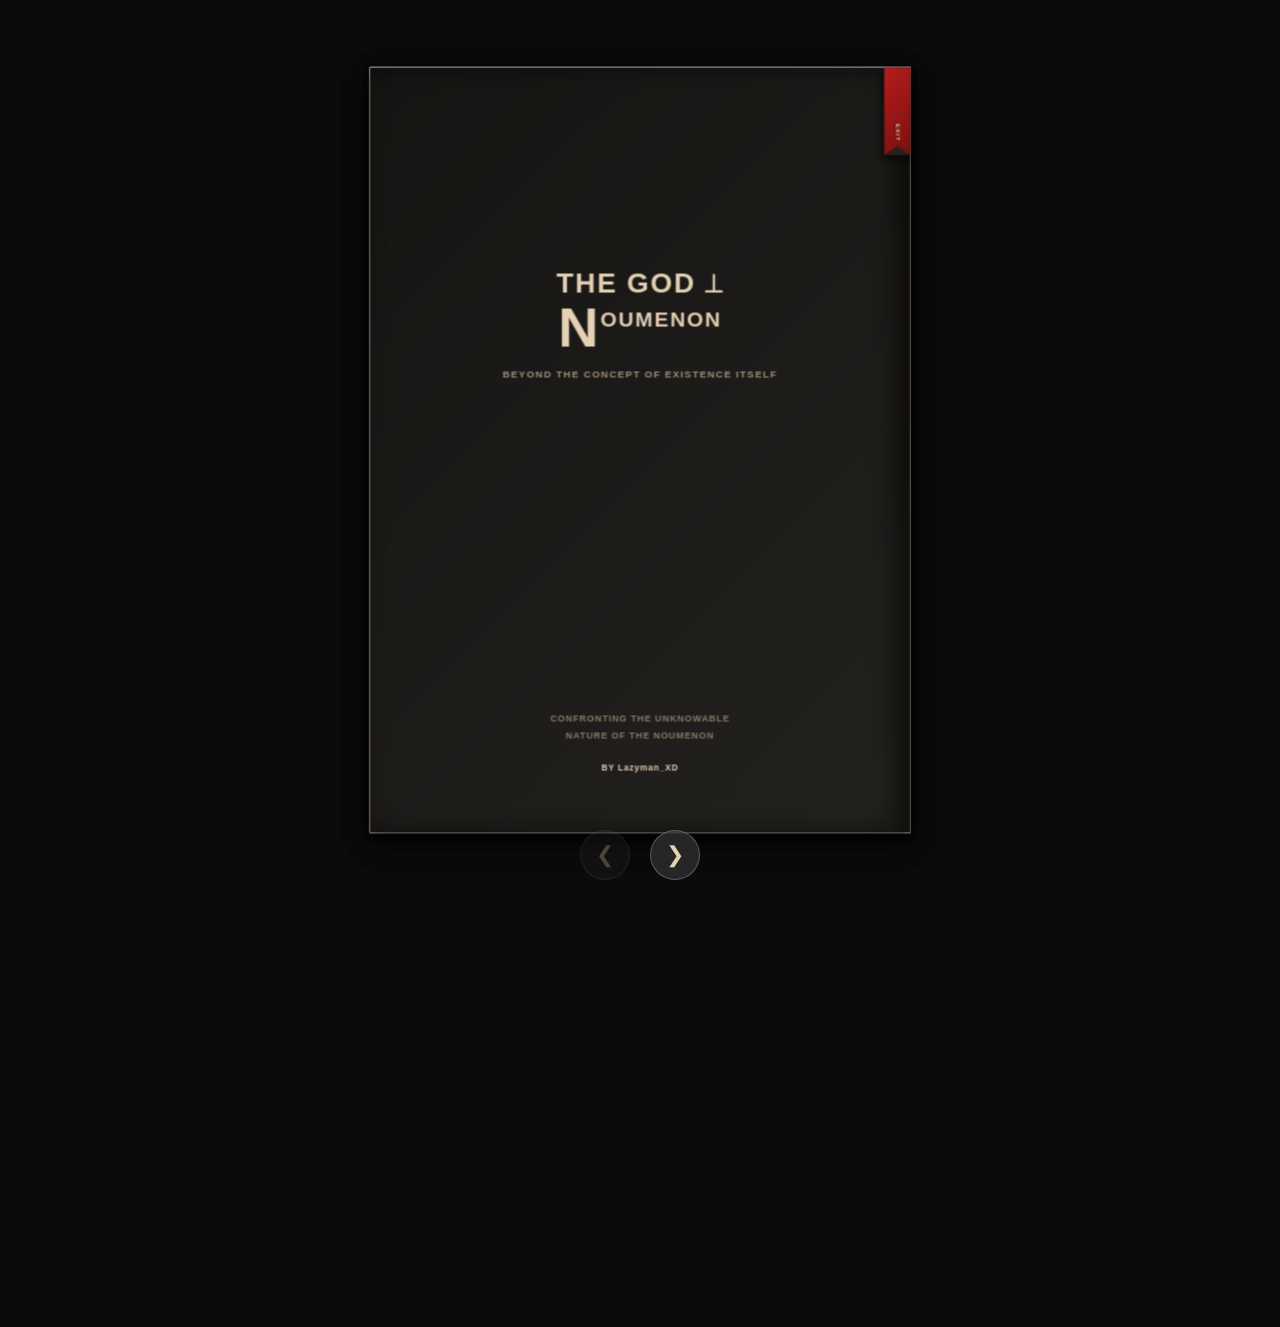
==== commit 9636aadf: "Update infinite.html" ====
--- a/infinite.html
+++ b/infinite.html
@@ -5,449 +5,59 @@
     <meta name="viewport" content="width=device-width, initial-scale=1.0, maximum-scale=1.0, user-scalable=no">
     <title>THE GOD ⟂ NOUMENON</title>
     <style>
-        * {
-            box-sizing: border-box;
-        }
-        html, body {
-            width: 100%;
-            height: 100%;
-            margin: 0;
-            padding: 0;
-            background-color: #0b0b0c;
-            overflow: hidden;
-            font-family: 'Calibri', 'Arial', sans-serif;
-        }
-
-        body {
-            display: flex;
-            justify-content: center;
-            align-items: center;
-            perspective: 3000px;
-        }
-
-        /* Scale Container */
-        .book-scaler {
-            position: relative;
-            width: 1240px;
-            height: 1754px;
-            display: flex;
-            justify-content: center;
-            align-items: center;
-            transform-origin: center center;
-            transition: transform 0.2s ease, opacity 0.5s ease;
-        }
-
-        /* BASE BOOK (1240 x 1754) */
-        .book {
-            position: relative;
-            width: 1240px;
-            height: 1754px;
-            transition: transform 0.7s cubic-bezier(0.645, 0.045, 0.355, 1);
-            transform-style: preserve-3d;
-        }
-
-        /* Desktop Shifts for 2-page spreads */
-        .book.closed-front {
-            transform: translateX(0);
-        }
-        .book.open-spread {
-            transform: translateX(50%);
-        }
-        .book.closed-back {
-            transform: translateX(100%);
-        }
-
-        /* MOBILE SINGLE PAGE MODE OVERRIDES */
-        body.is-mobile .book {
-            transform: translateX(0) !important;
-        }
-
-        .page {
-            position: absolute;
-            width: 100%;
-            height: 100%;
-            top: 0;
-            left: 0;
-            transform-origin: left center;
-            transform-style: preserve-3d;
-            transition: transform 0.7s cubic-bezier(0.645, 0.045, 0.355, 1);
-            user-select: none;
-            -webkit-user-select: none;
-        }
-
-        /* Click Layer Controls */
-        .click-layer {
-            position: absolute;
-            top: 0;
-            left: -100%;
-            width: 200%;
-            height: 100%;
-            display: flex;
-            z-index: 8000;
-            pointer-events: none;
-        }
-        body.is-mobile .click-layer {
-            left: 0;
-            width: 100%;
-        }
-        
-        .zone-left, .zone-right {
-            width: 50%;
-            height: 100%;
-            cursor: pointer;
-            -webkit-tap-highlight-color: transparent;
-            pointer-events: auto;
-        }
-
-        .front, .back {
-            position: absolute;
-            width: 100%;
-            height: 100%;
-            backface-visibility: hidden;
-            -webkit-backface-visibility: hidden;
-            display: flex;
-            flex-direction: column;
-            justify-content: space-between;
-            padding: 80px; 
-            border-radius: 0;
-            border: none;
-            overflow: visible;
-        }
-
-        .front {
-            background: #fcf6eb; 
-            color: #1c1a17;
-            box-shadow: inset -20px 0 40px rgba(0,0,0,0.05), 0 8px 20px rgba(0,0,0,0.2);
-        }
-
-        .back {
-            background: #faefdf;
-            color: #1c1a17;
-            transform: rotateY(180deg); 
-            box-shadow: inset 20px 0 40px rgba(0,0,0,0.05), 0 8px 20px rgba(0,0,0,0.2);
-        }
-
-        .front.hardcover {
-            background: linear-gradient(135deg, #161513 0%, #24221f 100%);
-            color: #e5d1b3;
-            box-shadow: inset -30px 0 60px rgba(0,0,0,0.6), 0 20px 50px rgba(0,0,0,0.5);
-        }
-
-        .back.hardcover {
-            background: linear-gradient(135deg, #24221f 0%, #161513 100%);
-            color: #e5d1b3;
-            box-shadow: inset 30px 0 60px rgba(0,0,0,0.6), 0 20px 50px rgba(0,0,0,0.5);
-        }
-
-        .content {
-            font-size: 24px;
-            line-height: 1.65;
-            text-align: justify;
-            height: 100%;
-            width: 100%;
-            overflow-y: auto; 
-            display: flex;
-            flex-direction: column;
-            scrollbar-width: none;
-        }
-        .content::-webkit-scrollbar {
-            display: none;
-        }
-
-        .title-container {
-            margin: auto 0;
-            text-align: center;
-            width: 100%;
-        }
-        .title-large {
-            font-size: 4rem;
-            font-weight: 900;
-            margin: 0;
-            letter-spacing: 4px;
-            line-height: 1.2;
-        }
-        .title-combined {
-            display: flex;
-            align-items: flex-start;
-            justify-content: center;
-            margin-top: 10px;
-            margin-bottom: 5px;
-        }
-        .drop-n {
-            font-size: 8rem;
-            font-weight: 900;
-            line-height: 0.8;
-            margin-right: 4px;
-        }
-        .title-sub-text {
-            font-size: 3rem;
-            font-weight: 900;
-            letter-spacing: 4px;
-            line-height: 0.9;
-            margin-top: 12px;
-        }
-        .tagline {
-            font-size: 1.4rem;
-            letter-spacing: 3px;
-            margin-top: 40px;
-            font-weight: bold;
-            color: #a3927e;
-            line-height: 1.5;
-        }
-        .credits {
-            font-size: 1.3rem;
-            color: #8a7c6c;
-            text-align: center;
-            line-height: 1.8;
-            font-weight: bold;
-            letter-spacing: 2px;
-            margin-top: auto;
-            margin-bottom: 20px;
-        }
-
-        .blurb-container {
-            margin: auto 0;
-            text-align: center;
-            width: 100%;
-        }
-        .blurb-title {
-            font-size: 2.2rem;
-            letter-spacing: 2px;
-            font-weight: bold;
-            margin-bottom: 30px;
-            color: #d1be8a;
-            line-height: 1.3;
-        }
-        .blurb-text {
-            font-style: italic;
-            font-size: 1.5rem;
-            line-height: 1.6;
-            color: #cccccc;
-            text-align: justify;
-            margin-bottom: 25px;
-        }
-        .back-footer {
-            display: flex;
-            justify-content: space-between;
-            align-items: flex-end;
-            margin-top: auto;
-            width: 100%;
-        }
-        .barcode {
-            width: 180px;
-            height: 90px;
-            background: #fff;
-            display: flex;
-            flex-direction: column;
-            justify-content: space-around;
-            padding: 8px;
-            border-radius: 0;
-            opacity: 0.75;
-            flex-shrink: 0;
-        }
-        .barcode-lines {
-            height: 60px;
-            background: repeating-linear-gradient(90deg, #000, #000 4px, #fff 4px, #fff 12px);
-        }
-        .barcode-text {
-            font-family: monospace;
-            font-size: 12px;
-            color: #000;
-            text-align: center;
-        }
-        .publisher-info {
-            font-size: 1.2rem;
-            color: #8a7c6c;
-            letter-spacing: 1px;
-            text-align: left;
-            line-height: 1.5;
-        }
-
-        .content p {
-            margin: 0 0 22px 0;
-            text-indent: 40px;
-        }
-
-        .page-number {
-            font-size: 1.4rem;
-            font-weight: bold;
-            color: #8c8273;
-            border-top: 2px solid rgba(0,0,0,0.06);
-            padding-top: 12px;
-            margin-top: 16px;
-            width: 100%;
-            flex-shrink: 0;
-            text-align: right;
-        }
-
-        .page.flipped { transform: rotateY(-180deg); }
-
-        /* ARROW CONTROLS BELOW PAGE */
-        .nav-arrows {
-            position: fixed;
-            bottom: 20px;
-            left: 50%;
-            transform: translateX(-50%);
-            display: flex;
-            gap: 20px;
-            z-index: 10000;
-            transition: opacity 0.5s ease;
-        }
-
-        .arrow-btn {
-            width: 50px;
-            height: 50px;
-            border-radius: 50%;
-            background: rgba(255, 255, 255, 0.12);
-            border: 1px solid rgba(255, 255, 255, 0.25);
-            color: #e5d1b3;
-            font-size: 22px;
-            display: flex;
-            justify-content: center;
-            align-items: center;
-            cursor: pointer;
-            backdrop-filter: blur(8px);
-            -webkit-backdrop-filter: blur(8px);
-            transition: all 0.2s ease;
-            user-select: none;
-            -webkit-tap-highlight-color: transparent;
-        }
-
-        .arrow-btn:active {
-            transform: scale(0.92);
-            background: rgba(255, 255, 255, 0.25);
-        }
-
-        .arrow-btn.disabled {
-            opacity: 0.3;
-            pointer-events: none;
-        }
-
-        /* GUARANTEED VISIBLE BOOKMARK RIBBON */
-        .bookmark-anchor {
-            position: absolute;
-            top: 0;
-            right: 0;
-            width: 60px;
-            height: 200px;
-            z-index: 99999;
-            pointer-events: auto;
-        }
-
-        .bookmark-ribbon {
-            position: absolute;
-            top: 0;
-            right: 0;
-            width: 60px;
-            height: 200px;
-            background: linear-gradient(135deg, #b81d1d 0%, #7a1010 100%);
-            border-radius: 0 0 4px 4px;
-            box-shadow: -4px 10px 18px rgba(0, 0, 0, 0.6);
-            cursor: pointer;
-            transition: transform 0.3s cubic-bezier(0.175, 0.885, 0.32, 1.275), filter 0.2s ease;
-            display: flex;
-            flex-direction: column;
-            align-items: center;
-            justify-content: flex-end;
-            padding-bottom: 30px;
-            transform-origin: top center;
-            pointer-events: auto;
-            z-index: 99999;
-        }
-
-        /* Ribbon V-Cut Bottom */
-        .bookmark-ribbon::after {
-            content: '';
-            position: absolute;
-            bottom: 0;
-            left: 0;
-            width: 0;
-            height: 0;
-            border-left: 30px solid transparent;
-            border-right: 30px solid transparent;
-            border-bottom: 20px solid #24221f;
-        }
-
-        .bookmark-ribbon:hover {
-            transform: translateY(12px) scale(1.04);
-            filter: brightness(1.2);
-        }
-
-        .bookmark-ribbon:active {
-            transform: translateY(4px) scale(0.98);
-        }
-
-        .bookmark-text {
-            color: #f7e0b5;
-            font-size: 13px;
-            font-weight: bold;
-            letter-spacing: 3px;
-            text-transform: uppercase;
-            writing-mode: vertical-rl;
-            text-orientation: mixed;
-            text-shadow: 0 1px 4px rgba(0,0,0,0.8);
-            user-select: none;
-        }
-
-        /* EXIT / OVERLAY SCREEN */
-        .exit-screen {
-            position: fixed;
-            top: 0;
-            left: 0;
-            width: 100vw;
-            height: 100vh;
-            background: #0b0b0c;
-            display: flex;
-            flex-direction: column;
-            justify-content: center;
-            align-items: center;
-            z-index: 20000;
-            opacity: 0;
-            pointer-events: none;
-            transition: opacity 0.6s ease;
-            color: #e5d1b3;
-            text-align: center;
-        }
-
-        .exit-screen.active {
-            opacity: 1;
-            pointer-events: auto;
-        }
-
-        .exit-title {
-            font-size: 2.5rem;
-            letter-spacing: 4px;
-            margin-bottom: 10px;
-            font-weight: 900;
-        }
-
-        .exit-subtitle {
-            font-size: 1.2rem;
-            color: #8a7c6c;
-            margin-bottom: 40px;
-            letter-spacing: 2px;
-        }
-
-        .reopen-btn {
-            padding: 14px 32px;
-            background: transparent;
-            border: 1px solid #e5d1b3;
-            color: #e5d1b3;
-            font-size: 1rem;
-            letter-spacing: 2px;
-            cursor: pointer;
-            transition: all 0.3s ease;
-            text-transform: uppercase;
-        }
-
-        .reopen-btn:hover {
-            background: #e5d1b3;
-            color: #0b0b0c;
-        }
+        *{box-sizing:border-box}html,body{width:100%;height:100%;margin:0;padding:0;background-color:#0b0b0c;overflow:hidden;font-family:'Calibri','Arial',sans-serif}body{display:flex;justify-content:center;align-items:center;perspective:3000px}
+        .book-scaler{position:relative;width:1240px;height:1754px;display:flex;justify-content:center;align-items:center;transform-origin:center center;transition:transform .2s ease,opacity .5s ease}
+        .book{position:relative;width:1240px;height:1754px;transition:transform .7s cubic-bezier(.645,.045,.355,1);transform-style:preserve-3d}
+        .book.closed-front{transform:translateX(0)}.book.open-spread{transform:translateX(50%)}.book.closed-back{transform:translateX(100%)}
+        body.is-mobile .book{transform:translateX(0)!important}
+        .page{position:absolute;width:100%;height:100%;top:0;left:0;transform-origin:left center;transform-style:preserve-3d;transition:transform .7s cubic-bezier(.645,.045,.355,1);user-select:none;-webkit-user-select:none}
+        .click-layer{position:absolute;top:0;left:-100%;width:200%;height:100%;display:flex;z-index:8000;pointer-events:none}
+        body.is-mobile .click-layer{left:0;width:100%}
+        .zone-left,.zone-right{width:50%;height:100%;cursor:pointer;-webkit-tap-highlight-color:transparent;pointer-events:auto}
+        .front,.back{position:absolute;width:100%;height:100%;backface-visibility:hidden;-webkit-backface-visibility:hidden;display:flex;flex-direction:column;justify-content:space-between;padding:80px;border-radius:0;border:none;overflow:visible}
+        .front{background:#fcf6eb;color:#1c1a17;box-shadow:inset -20px 0 40px rgba(0,0,0,.05),0 8px 20px rgba(0,0,0,.2)}
+        .back{background:#faefdf;color:#1c1a17;transform:rotateY(180deg);box-shadow:inset 20px 0 40px rgba(0,0,0,.05),0 8px 20px rgba(0,0,0,.2)}
+        .front.hardcover{background:linear-gradient(135deg,#161513 0%,#24221f 100%);color:#e5d1b3;box-shadow:inset -30px 0 60px rgba(0,0,0,.6),0 20px 50px rgba(0,0,0,.5)}
+        .back.hardcover{background:linear-gradient(135deg,#24221f 0%,#161513 100%);color:#e5d1b3;box-shadow:inset 30px 0 60px rgba(0,0,0,.6),0 20px 50px rgba(0,0,0,.5)}
+        .content{font-size:24px;line-height:1.65;text-align:justify;height:100%;width:100%;overflow-y:auto;display:flex;flex-direction:column;scrollbar-width:none}
+        .content::-webkit-scrollbar{display:none}
+        .title-container{margin:auto 0;text-align:center;width:100%}
+        .title-large{font-size:4rem;font-weight:900;margin:0;letter-spacing:4px;line-height:1.2}
+        .title-combined{display:flex;align-items:flex-start;justify-content:center;margin-top:10px;margin-bottom:5px}
+        .drop-n{font-size:8rem;font-weight:900;line-height:.8;margin-right:4px}
+        .title-sub-text{font-size:3rem;font-weight:900;letter-spacing:4px;line-height:.9;margin-top:12px}
+        .tagline{font-size:1.4rem;letter-spacing:3px;margin-top:40px;font-weight:700;color:#a3927e;line-height:1.5}
+        .credits{font-size:1.3rem;color:#8a7c6c;text-align:center;line-height:1.8;font-weight:700;letter-spacing:2px;margin-top:auto;margin-bottom:20px}
+        .blurb-container{margin:auto 0;text-align:center;width:100%}
+        .blurb-title{font-size:2.2rem;letter-spacing:2px;font-weight:700;margin-bottom:30px;color:#d1be8a;line-height:1.3}
+        .blurb-text{font-style:italic;font-size:1.5rem;line-height:1.6;color:#ccc;text-align:justify;margin-bottom:25px}
+        .back-footer{display:flex;justify-content:space-between;align-items:flex-end;margin-top:auto;width:100%}
+        .barcode{width:180px;height:90px;background:#fff;display:flex;flex-direction:column;justify-content:space-around;padding:8px;border-radius:0;opacity:.75;flex-shrink:0}
+        .barcode-lines{height:60px;background:repeating-linear-gradient(90deg,#000,#000 4px,#fff 4px,#fff 12px)}
+        .barcode-text{font-family:monospace;font-size:12px;color:#000;text-align:center}
+        .publisher-info{font-size:1.2rem;color:#8a7c6c;letter-spacing:1px;text-align:left;line-height:1.5}
+        .content p{margin:0 0 22px 0;text-indent:40px}
+        .page-number{font-size:1.4rem;font-weight:700;color:#8c8273;border-top:2px solid rgba(0,0,0,.06);padding-top:12px;margin-top:16px;width:100%;flex-shrink:0;text-align:right}
+        .page.flipped{transform:rotateY(-180deg)}
+        .nav-arrows{position:fixed;bottom:20px;left:50%;transform:translateX(-50%);display:flex;gap:20px;z-index:10000;transition:opacity .5s ease}
+        .arrow-btn{width:50px;height:50px;border-radius:50%;background:rgba(255,255,255,.12);border:1px solid rgba(255,255,255,.25);color:#e5d1b3;font-size:22px;display:flex;justify-content:center;align-items:center;cursor:pointer;backdrop-filter:blur(8px);-webkit-backdrop-filter:blur(8px);transition:all .2s ease;user-select:none;-webkit-tap-highlight-color:transparent}
+        .arrow-btn:active{transform:scale(.92);background:rgba(255,255,255,.25)}
+        .arrow-btn.disabled{opacity:.3;pointer-events:none}
+        .bookmark-anchor{position:absolute;top:0;right:0;width:60px;height:200px;z-index:99999;pointer-events:auto}
+        .bookmark-ribbon{position:absolute;top:0;right:0;width:60px;height:200px;background:linear-gradient(135deg,#b81d1d 0%,#7a1010 100%);border-radius:0 0 4px 4px;box-shadow:-4px 10px 18px rgba(0,0,0,.6);cursor:pointer;transition:transform .3s cubic-bezier(.175,.885,.32,1.275),filter .2s ease;display:flex;flex-direction:column;align-items:center;justify-content:flex-end;padding-bottom:30px;transform-origin:top center;pointer-events:auto;z-index:99999}
+        .bookmark-ribbon::after{content:'';position:absolute;bottom:0;left:0;width:0;height:0;border-left:30px solid transparent;border-right:30px solid transparent;border-bottom:20px solid #24221f}
+        .bookmark-ribbon:hover{transform:translateY(12px) scale(1.04);filter:brightness(1.2)}
+        .bookmark-ribbon:active{transform:translateY(4px) scale(.98)}
+        .bookmark-text{color:#f7e0b5;font-size:13px;font-weight:700;letter-spacing:3px;text-transform:uppercase;writing-mode:vertical-rl;text-orientation:mixed;text-shadow:0 1px 4px rgba(0,0,0,.8);user-select:none}
+        .exit-screen{position:fixed;top:0;left:0;width:100vw;height:100vh;background:#0b0b0c;display:flex;flex-direction:column;justify-content:center;align-items:center;z-index:20000;opacity:0;pointer-events:none;transition:opacity .6s ease;color:#e5d1b3;text-align:center}
+        .exit-screen.active{opacity:1;pointer-events:auto}
+        .exit-title{font-size:2.5rem;letter-spacing:4px;margin-bottom:10px;font-weight:900}
+        .exit-subtitle{font-size:1.2rem;color:#8a7c6c;margin-bottom:40px;letter-spacing:2px}
+        .reopen-btn{padding:14px 32px;background:transparent;border:1px solid #e5d1b3;color:#e5d1b3;font-size:1rem;letter-spacing:2px;cursor:pointer;transition:all .3s ease;text-transform:uppercase}
+        .reopen-btn:hover{background:#e5d1b3;color:#0b0b0c}
     </style>
 </head>
 <body>
-
     <div class="book-scaler" id="book-scaler">
         <div class="book closed-front" id="book">
             <div class="click-layer">
@@ -456,430 +66,112 @@
             </div>
         </div>
     </div>
-
-    <!-- Navigation Arrow Buttons -->
     <div class="nav-arrows" id="nav-arrows">
         <div class="arrow-btn" id="btn-prev" title="Previous Page">&#10094;</div>
         <div class="arrow-btn" id="btn-next" title="Next Page">&#10095;</div>
     </div>
-
-    <!-- Exit Overlay Screen -->
     <div class="exit-screen" id="exit-screen">
         <div class="exit-title">THE GOD ⟂ NOUMENON</div>
         <div class="exit-subtitle">You have exited the book.</div>
         <button class="reopen-btn" id="reopen-btn">Re-open Book</button>
     </div>
-
     <script>
-        const dynamicPages = [
-            // COVER / TITLE (Index 0)
-            `<div class="title-container">
-                 <div class="title-large">THE GOD ⟂</div>
-                 <div class="title-combined">
-                     <div class="drop-n">N</div>
-                     <div class="title-sub-text">OUMENON</div>
-                 </div>
-                 <div class="tagline">BEYOND THE CONCEPT OF EXISTENCE ITSELF</div>
-             </div>
-             <div class="credits">
-                 CONFRONTING THE UNKNOWABLE<br>
-                 NATURE OF THE NOUMENON<br><br>
-                 <span style="color:#e5d1b3; font-size:1.2rem;">BY Lazymna_XD</span>
-             </div>`,
-
-            // PAGE 1 (Index 1)
-            `<div class="title-container" style="margin: 0 0 20px 0; text-align:left;">
-                 <div class="title-large" style="font-size: 2.2rem; letter-spacing:1px;">THE GOD ⟂</div>
-                 <div class="title-combined" style="justify-content:flex-start;">
-                     <div class="drop-n" style="font-size: 3.8rem;">N</div>
-                     <div class="title-sub-text" style="font-size: 2rem; margin-top: 4px; letter-spacing:1px;">OUMENON</div>
-                 </div>
-             </div>
-             <p>The observer existed even before the very concept of observation came to mind—one God. A nameless god, for a god has no concept of names, but is a keeper of structures. For three thousand years, he had worn the skin of countless travelers, wandering the ridges of the valleys simply to watch the mortals build. He took no pleasure in their wars or their loves, but he was endlessly fascinated by their hands—their endless knowledge of both the known and the unknown.</p>
-             <p>It was curiosity, cold and small, that made him approach the mason.</p>
-             <p>High on the mountain side, a man named John was building his new house. The stone foundations were halfway raised, cutting a straight, neat rectangle into the rugged slope. As the evening chill rolled over the ridge, John sat tight against his unfinished timber frame, stirring a pot of simple broth over a cooking fire.</p>
-             <p>Out of the dark tree line, a figure appeared.</p>
-             <p>John instantly went rigid, his hand tightening around the heavy wooden handle of his spade. He watched the man approach—a weary-looking traveler wrapped in a heavy, dust-laden woolen coat.</p>`,
-
-            // PAGE 2 (Index 2)
-            `<p>The stranger stopped just at the edge of the firelight, raising his hands slightly to show they were empty. "The wind is turning sharp on the ridge," the stranger said. His voice was unusually quiet, carrying a flat, hollow resonance. "May I camp near your fire for the night?"</p>
-             <p>John hesitated. He looked the man up and down, to see if the man was armed. his eyes darting to the dark trail behind him. It was a lonely place to meet anyone after dark. But the stranger looked exhausted, and the mountain winds were unforgiving.</p>
-             <p>John nodded slowly, though his posture remained guarded. "There's a flat log across from me. You can stay till dawn."</p>
-             <p>The stranger sat down, keeping his eyes fixed on the works of the mason.</p>
-             <p>To break the heavy, tense silence, John kept his eyes on his cooking pot and struck up a conversation, still trying to figure out who this man was. "A bit late to be trekking through the high woods, stranger. What brings a man up the mountain track overnight?"</p>
-             <p>The stranger didn't answer right away. He stared past the flames, his unblinking eyes locked onto the half-finished masonry cutting into the slope. "I was following the ridge," he said softly, his voice matching the low hum of the wind. "I wanted to see what was being built out here in the dark."</p>
-             <p>John let out a short, rough laugh, the tension in his shoulders easing just a bit. "Well, you found the right spot for it. I'm John, a mason by trade." He gestured with his wooden spoon toward the half-raised stone foundations behind them. "Building a new homestead right here. It’s a brutal climb, but my wife... she fell in love with this ridge. She wanted a little farm up here, away from the crowded village square. Said she wanted a place where she could sit on the porch and watch the sunset over the valley every single evening without a wall blocking her view."</p>
-             <p>John smiled faintly at the thought, his mind completely insulated by the simple, beautiful future he was constructing with his hands. "So, I’m building it for her, simple heavy timber. A straight wall to keep the winter out."</p>
-             <p>"Have you ever experienced what the world is like outside of the walls, John?" the stranger asked. He leaned forward, his voice steady, rhythmic, and perfectly normal against the backdrop of the crackling fire.</p>
-             <p>John blinked, his smile faltering at the unexpected question from the stranger. "Outside the walls? Uhm—sure. I'm under the sky right now. I work under it every day."</p>
-             <p>"No," the stranger murmured, his voice dropping into a flat, rhythmic hum. "You John are inside a box made of blue air and sunlight,"</p>`,
-
-            // PAGE 3 (Index 3)
-            `<p>"You have never touched the outside. Your skin is too thick. Your eyes are too narrow to see the grain of reality."</p>
-             <p>John chuckled, though it was a nervous, hollow sound that died quickly in his throat. He shifted uncomfortably on his log, looking at the stranger's unblinking eyes, then down at his own calloused palms.</p>
-             <p>"The grain of... what?" John asked, his brow furrowing as a cold prickle of unease washed over his neck. "Look, friend, you’re talking in riddles. My skin is thick because I handle rough granite all day. My eyes are just fine. I see the timber, I see the valley, and I see you sitting across from my fire eating my food."</p>
-             <p>The stranger didn't blink. He didn't even seem to breathe.</p>
-             <p>John’s irritation began to override his confusion. He gripped the wooden handle of his spade a little tighter. "Are you drunk, or just trying to spook a man on his own land? If you're looking to mock my house or preach some eccentric philosophy, you can take your coat and march right back down the trail."</p>
-             <p>The stranger remained perfectly still, his silhouette bleeding into the shadows of the pines.</p>
-             <p>"Alright, stranger," John muttered, his voice dropping an octave as he began to rise. "I think it's about time you—"</p>
-             <p>He stopped. The warmth of the fire abruptly vanished from his skin. He reached up, his calloused hand brushing his nose, but he couldn't feel the texture of his flesh; it felt like sliding a hand over cold, smooth glass.</p>
-             <p>"Uhm... what's happening to me..." John stammered, his voice losing its edge, melting into a numb, confused whisper as his fingers scrambled over his own jaw.</p>
-             <p>"It is a quiet place," the stranger mused. "There is no weight there. No gravity to hold a house to the ground. Just the absolute foundation of the world."</p>
-             <p>John’s heart hammered. He tried to stand, but his legs didn't register the pressure of the earth. He was becoming weightless. He looked down, but the world was graying at the edges, losing its color and depth, turning into a flat, washed-out sketch.</p>
-             <p>"The smell of the pines," the stranger continued, his voice sounding slightly more distant now, as if he were walking away. "The scent of the damp earth after a rain. Those are just creations, Elements, meant to keep you from noticing that you are standing on a void."</p>
-             <p>John tried to shout, but he couldn't feel his tongue or his throat. He clawed at his own face, his fingers sliding over a featureless expanse of skin where his mouth and nose should have been."</p>`,
-
-            // PAGE 4 (Index 4)
-            `<p>"No, no, no... Help me! Someone help me! I—"</p>
-             <p>The sound cut off. His fingers slid over smooth, unbroken skin. The world was shrinking to a tiny, pinpoint circle of vision.</p>
-             <p>"I envy you, in a way John," the stranger said. His voice was becoming thin, metallic, and faint, as if it were traveling through a long, vacuum-sealed pipe. "You get to believe the paint is the wall. You get to think the sunrise is a beginning, rather than just a shift in the light."</p>
-             <p>The last of John’s sight winked out. The world collapsed into absolute, crushing blackness. He was a disembodied consciousness floating in a void, his own body nothing more than a memory.</p>
-             <p>"Listen, John," the stranger’s voice whispered, so faint now it was barely a vibration in the dark. "The wind will continue to blow. But it has no sound. It is just... movement."</p>
-             <p>Then, the sound cut out. The stranger’s voice vanished. The universe became a dead, silent absolute.</p>
-             <p>Seconds passed—or perhaps eons.</p>
-             <p>Then, the tide began to turn, but the return was broken. Through the heavy, suffocating dark, John's dead senses began to spark back to life one by one, Hitch and fractured.</p>
-             <p>First came a faint, rhythmic vibration. It was the stranger’s voice, a low, mechanical mumble cutting through the void before John could even hear the wind or the fire. The stranger was still talking, his words bubbling up through the static of John's reviving mind, low and unbothered.</p>
-             <p>"...the iron beneath the soil... the lines that never cross... you build your boxes..."</p>
-             <p>With a violent, sickening lurch, the rest of the sensory world slammed back into place. The heat of the fire seared John’s face. The smell of burning broth flooded his nostrils. The wind roared back into his ears like a physical blow.</p>
-             <p>John gasped, his hands flying to his face. He felt eyes, a nose, a mouth. He was back. The stranger was still mumbling across the hearth, his lips moving in that flat, rhythmic drone, completely detached from the horror unfolding inches away.</p>
-             <p>"...but there is no thickness to the paper, John. You live your entire life on the edge of a blade, thinking it is a wide road..."</p>
-             <p>John scrambled backward in a blind panic, his heavy boot catching the tripod. With a loud, clattering crash, the cooking pot tipped directly into the fire, dumping the broth into the flames with a violent hiss of steam.</p>`,
-
-            // PAGE 5 (Index 5)
-            `<p>Through the blinding white cloud of vapor, John saw the stranger. The moment the pot crashed; the god finally stopped talking. He went perfectly quiet, his hands resting on his knees, watching John through the smoke with a look of detached, terrifying curiosity.</p>
-             <p>"Monster," John choked out, his voice raw, shaking so hard his teeth clicked. "You're a monster!"</p>
-             <p>The stranger didn't pull away. He didn't blink. He just stared at the ruined hearth, his hollow voice cutting through the rising steam.</p>
-             <p>"I was only showing you what is outside, John."</p>
-             <p>The stranger didn't chase him. But as John scrambled to his feet and turned to flee, a final line from the stranger echoed down the path, clear and unbothered by the wind:</p>
-             <p>"You are blinded by the lies, John."</p>
-             <p>John sprinted down the mountain track, his boots sliding wildly on the loose rocks. Terrified, he cast one frantic look back over his shoulder.</p>
-             <p>He couldn't see the house.</p>
-             <p>John plunged headfirst into the pitch-black darkness of the valley below, running blindly down the mountain track. His boots slid wildly on the loose stones, the twigs snapping against his face like sharp needles. He ran so fast his lungs screamed for air, his heart hammering against his ribs in a sheer, unadulterated panic.</p>
-             <p>Suddenly, his foot caught on a thick, twisted root.</p>
-             <p>With a hard, violent lurch, John went flying forward, crashing brutally onto the cold earth. The impact knocked the wind right out of him. Scrambling in the dirt, gasping for air, he stared back up into the absolute blackness of the ridges, terrified that the stranger was right behind him.</p>
-             <p>"Help!" John shrieked, his voice raw and cracking. "Someone help me! Please!"</p>
-             <p>But there was no response. The high woods were dead silent at night, offering nothing but the indifferent whistling of the wind.</p>
-             <p>Scrambling back to his feet, crying out in frustration, John kept running. He pushed through the thick briars until the trees finally began to thin, and the distant, familiar lanterns of his village flickered into view. The village. His home. Where his wife and children were safe,</p>
-             <p>He sprinted down the main dirt path, his breath coming in ragged, frantic gasps. Up ahead, he saw the shapes of a few late-night villagers walking past the town square. Relief washed over him for a fraction of a second, and he sprinted toward them. "Help me! There's something up on the ridge—"</p>`,
-
-            // PAGE 6 (Index 6)
-            `<p>John stopped dead in his tracks, his voice dying in his throat.</p>
-             <p>It wasn't right. As he got closer, the people turning to look at him did not look human. They carried lanterns, and he could distinctly hear the worried, familiar cadence of their voices asking if he was alright, but their faces lacked any human texture. There was no skin, no wrinkles, no soft curves of flesh—just a terrifying, flat arrangement of shifting geometry. Their heads looked like multi-sided blocks carved out of absolute math, their featureless eyes tracking him through impossible angles.</p>
-             <p>John shrieked, stumbling backward away from them. "Get away from me! Stay back! Don't touch me!"</p>
-             <p>The villagers paused, entirely confused and deeply unsettled by the mason's sudden madness, but John didn't wait. He spun around and ran in a blind, sobbing panic, shielding his eyes from the impossible shapes of the town around him.</p>
-             <p>He bolted down the familiar lane until he slammed his weight against the wooden door of his own house. He burst inside, throwing his back against the door and sliding the iron bolt into place, chest heaving.</p>
-             <p>"John?"</p>
-             <p>From the kitchen, his wife emerged, holding a dim candle. From the doorway of the bedroom, his two young children peeked out, rubbing their eyes, awakened by the violent entrance.</p>
-             <p>But the moment John looked at them, a fresh wave of terror struck him like a physical blow. His wife was speaking, her voice dripping with immediate concern—"John, what's wrong? What happened to your clothes?"—but his mind could no longer stitch her together. Her face was splitting into too many sides, her form vibrating with a multi-layered mass that threatened to turn his stomach inside out. The children's faces looked like jagged, calcified charcoal sketches, shifting unnaturally in the candlelight.</p>
-             <p>"No! No, stay back!" John screamed, covering his eyes with his trembling hands as he dropped heavily to his knees on the floorboards. "Don't look at me! Stay away from me!"</p>
-             <p>The children broke into loud, frightened cries, shrinking back into the doorway at the sight of their father sobbing and thrashing on the floor.</p>
-             <p>His wife, deeply confused and terrified for him, didn't back down. "John, please! Look at me! It's me!" She rushed forward, dropping to her knees right in front of him.</p>
-             <p>"Don't touch me! Please, don't look at me!" John wailed, his head pressed against the floor, his mind drowning in the cold, heavy truth of the void.</p>`,
-
-            // PAGE 7 (Index 7)
-            `<p>But she didn't listen. Desperate to comfort him, his wife reached out and firmly grabbed his face, her warm, calloused palms pressing tightly against his cheeks. "John, stop it! Listen to my voice! It's alright, it's alright... we're right here. You're home."</p>
-             <p>The moment the physical warmth of her hands pressed into his skin, the violent vertigo in John’s mind suddenly shuddered. The impossible angles began to recede, snapping backward like a rubber band.</p>
-             <p>Slowly, hesitatingly, John opened his eyes.</p>
-             <p>The multi-sided horror was gone. Standing over him in the warm candle-glow was his wife—her face completely normal, soft, and filled with deep, tearful concern. The children were just children, crying and pulling at her apron.</p>
-             <p>A choked sob tore out of John's throat. The filters had slammed back into place. He lunged forward, throwing his arms around his wife's neck, pulling his crying children tightly into the embrace. He buried his face in her shoulder, weeping uncontrollably.</p>
-             <p>"I'm sorry... I'm so sorry," John mumbled repeatedly, his hands gripping their clothes as if they were the only solid objects left in the entire universe. "I'm sorry..."</p>
-             <p>His wife held him tightly, rocking him gently on the floorboards while the children buried their faces into his chest. After his breathing finally began to slow, she pulled back just enough to look into his bloodshot eyes, her voice trembling.</p>
-             <p>"John... what is happening?" she questioned softly, wiping a tear from his cheek. "Did something happen on the ridge? Did someone attack you?"</p>
-             <p>John's body went rigid again. Slowly, his gaze drifted away from her, turning toward the dark glass of the window pane. He stared through the reflection, looking past the village lanterns, up toward the pitch-black silhouette of the lonely mountain ridge.</p>
-             <p>"There's a stranger in the mountains..." John whispered, his voice completely hollow, his fingers tightening around his wife's hand. "He's up on my land. He... he did something to me."</p>`,
-
-            // BACK COVER (Index 8)
-            `<div class="blurb-container">
-                 <div class="blurb-title">WHAT LIES BEYOND THE AIR WE BREATHE?</div>
-                 <div class="blurb-text">
-                     John was a simple stone mason, building a quiet home for his family on a rugged mountain ridge. But a late-night traveler brings a cold, terrifying perspective to his hearth. 
-                 </div>
-                 <div class="blurb-text">
-                     When the veil of human perception is peeled back, what remains is not a sanctuary under the sky, but an unforgiving void of absolute mathematics and shifting shapes. Once you glimpse the noumenon, can you ever truly feel at home inside the box again?
-                 </div>
-             </div>
-             <div class="back-footer">
-                 <div class="publisher-info">
-                     <strong>VOIDWEAVER PRESS</strong><br>
-                     Fiction / Philosophical Horror
-                 </div>
-                 <div class="barcode">
-                     <div class="barcode-lines"></div>
-                     <div class="barcode-text">978-0-1234-5678-9</div>
-                 </div>
-             </div>`
+        const dynamicPages=[
+            `<div class="title-container"><div class="title-large">THE GOD ⟂</div><div class="title-combined"><div class="drop-n">N</div><div class="title-sub-text">OUMENON</div></div><div class="tagline">BEYOND THE CONCEPT OF EXISTENCE ITSELF</div></div><div class="credits">CONFRONTING THE UNKNOWABLE<br>NATURE OF THE NOUMENON<br><br><span style="color:#e5d1b3;font-size:1.2rem;">BY Lazyman_XD</span></div>`,
+            `<div class="title-container" style="margin:0 0 20px 0;text-align:left;"><div class="title-large" style="font-size:2.2rem;letter-spacing:1px;">THE GOD ⟂</div><div class="title-combined" style="justify-content:flex-start;"><div class="drop-n" style="font-size:3.8rem;">N</div><div class="title-sub-text" style="font-size:2rem;margin-top:4px;letter-spacing:1px;">OUMENON</div></div></div><p>The observer existed even before the very concept of observation came to mind—one God. A nameless god, for a god has no concept of names, but is a keeper of structures. For three thousand years, he had worn the skin of countless travelers, wandering the ridges of the valleys simply to watch the mortals build. He took no pleasure in their wars or their loves, but he was endlessly fascinated by their hands—their endless knowledge of both the known and the unknown.</p><p>It was curiosity, cold and small, that made him approach the mason.</p><p>High on the mountain side, a man named John was building his new house. The stone foundations were halfway raised, cutting a straight, neat rectangle into the rugged slope. As the evening chill rolled over the ridge, John sat tight against his unfinished timber frame, stirring a pot of simple broth over a cooking fire.</p><p>Out of the dark tree line, a figure appeared.</p><p>John instantly went rigid, his hand tightening around the heavy wooden handle of his spade. He watched the man approach—a weary-looking traveler wrapped in a heavy, dust-laden woolen coat.</p>`,
+            `<p>The stranger stopped just at the edge of the firelight, raising his hands slightly to show they were empty. "The wind is turning sharp on the ridge," the stranger said. His voice was unusually quiet, carrying a flat, hollow resonance. "May I camp near your fire for the night?"</p><p>John hesitated. He looked the man up and down, to see if the man was armed. his eyes darting to the dark trail behind him. It was a lonely place to meet anyone after dark. But the stranger looked exhausted, and the mountain winds were unforgiving.</p><p>John nodded slowly, though his posture remained guarded. "There's a flat log across from me. You can stay till dawn."</p><p>The stranger sat down, keeping his eyes fixed on the works of the mason.</p><p>To break the heavy, tense silence, John kept his eyes on his cooking pot and struck up a conversation, still trying to figure out who this man was. "A bit late to be trekking through the high woods, stranger. What brings a man up the mountain track overnight?"</p><p>The stranger didn't answer right away. He stared past the flames, his unblinking eyes locked onto the half-finished masonry cutting into the slope. "I was following the ridge," he said softly, his voice matching the low hum of the wind. "I wanted to see what was being built out here in the dark."</p><p>John let out a short, rough laugh, the tension in his shoulders easing just a bit. "Well, you found the right spot for it. I'm John, a mason by trade." He gestured with his wooden spoon toward the half-raised stone foundations behind them. "Building a new homestead right here. It’s a brutal climb, but my wife... she fell in love with this ridge. She wanted a little farm up here, away from the crowded village square. Said she wanted a place where she could sit on the porch and watch the sunset over the valley every single evening without a wall blocking her view."</p><p>John smiled faintly at the thought, his mind completely insulated by the simple, beautiful future he was constructing with his hands. "So, I’m building it for her, simple heavy timber. A straight wall to keep the winter out."</p><p>"Have you ever experienced what the world is like outside of the walls, John?" the stranger asked. He leaned forward, his voice steady, rhythmic, and perfectly normal against the backdrop of the crackling fire.</p><p>John blinked, his smile faltering at the unexpected question from the stranger. "Outside the walls? Uhm—sure. I'm under the sky right now. I work under it every day."</p><p>"No," the stranger murmured, his voice dropping into a flat, rhythmic hum. "You John are inside a box made of blue air and sunlight,"</p>`,
+            `<p>"You have never touched the outside. Your skin is too thick. Your eyes are too narrow to see the grain of reality."</p><p>John chuckled, though it was a nervous, hollow sound that died quickly in his throat. He shifted uncomfortably on his log, looking at the stranger's unblinking eyes, then down at his own calloused palms.</p><p>"The grain of... what?" John asked, his brow furrowing as a cold prickle of unease washed over his neck. "Look, friend, you’re talking in riddles. My skin is thick because I handle rough granite all day. My eyes are just fine. I see the timber, I see the valley, and I see you sitting across from my fire eating my food."</p><p>The stranger didn't blink. He didn't even seem to breathe.</p><p>John’s irritation began to override his confusion. He gripped the wooden handle of his spade a little tighter. "Are you drunk, or just trying to spook a man on his own land? If you're looking to mock my house or preach some eccentric philosophy, you can take your coat and march right back down the trail."</p><p>The stranger remained perfectly still, his silhouette bleeding into the shadows of the pines.</p><p>"Alright, stranger," John muttered, his voice dropping an octave as he began to rise. "I think it's about time you—"</p><p>He stopped. The warmth of the fire abruptly vanished from his skin. He reached up, his calloused hand brushing his nose, but he couldn't feel the texture of his flesh; it felt like sliding a hand over cold, smooth glass.</p><p>"Uhm... what's happening to me..." John stammered, his voice losing its edge, melting into a numb, confused whisper as his fingers scrambled over his own jaw.</p><p>"It is a quiet place," the stranger mused. "There is no weight there. No gravity to hold a house to the ground. Just the absolute foundation of the world."</p><p>John’s heart hammered. He tried to stand, but his legs didn't register the pressure of the earth. He was becoming weightless. He looked down, but the world was graying at the edges, losing its color and depth, turning into a flat, washed-out sketch.</p><p>"The smell of the pines," the stranger continued, his voice sounding slightly more distant now, as if he were walking away. "The scent of the damp earth after a rain. Those are just creations, Elements, meant to keep you from noticing that you are standing on a void."</p><p>John tried to shout, but he couldn't feel his tongue or his throat. He clawed at his own face, his fingers sliding over a featureless expanse of skin where his mouth and nose should have been."</p>`,
+            `<p>"No, no, no... Help me! Someone help me! I—"</p><p>The sound cut off. His fingers slid over smooth, unbroken skin. The world was shrinking to a tiny, pinpoint circle of vision.</p><p>"I envy you, in a way John," the stranger said. His voice was becoming thin, metallic, and faint, as if it were traveling through a long, vacuum-sealed pipe. "You get to believe the paint is the wall. You get to think the sunrise is a beginning, rather than just a shift in the light."</p><p>The last of John’s sight winked out. The world collapsed into absolute, crushing blackness. He was a disembodied consciousness floating in a void, his own body nothing more than a memory.</p><p>"Listen, John," the stranger’s voice whispered, so faint now it was barely a vibration in the dark. "The wind will continue to blow. But it has no sound. It is just... movement."</p><p>Then, the sound cut out. The stranger’s voice vanished. The universe became a dead, silent absolute.</p><p>Seconds passed—or perhaps eons.</p><p>Then, the tide began to turn, but the return was broken. Through the heavy, suffocating dark, John's dead senses began to spark back to life one by one, Hitch and fractured.</p><p>First came a faint, rhythmic vibration. It was the stranger’s voice, a low, mechanical mumble cutting through the void before John could even hear the wind or the fire. The stranger was still talking, his words bubbling up through the static of John's reviving mind, low and unbothered.</p><p>"...the iron beneath the soil... the lines that never cross... you build your boxes..."</p><p>With a violent, sickening lurch, the rest of the sensory world slammed back into place. The heat of the fire seared John’s face. The smell of burning broth flooded his nostrils. The wind roared back into his ears like a physical blow.</p><p>John gasped, his hands flying to his face. He felt eyes, a nose, a mouth. He was back. The stranger was still mumbling across the hearth, his lips moving in that flat, rhythmic drone, completely detached from the horror unfolding inches away.</p><p>"...but there is no thickness to the paper, John. You live your entire life on the edge of a blade, thinking it is a wide road..."</p><p>John scrambled backward in a blind panic, his heavy boot catching the tripod. With a loud, clattering crash, the cooking pot tipped directly into the fire, dumping the broth into the flames with a violent hiss of steam.</p>`,
+            `<p>Through the blinding white cloud of vapor, John saw the stranger. The moment the pot crashed; the god finally stopped talking. He went perfectly quiet, his hands resting on his knees, watching John through the smoke with a look of detached, terrifying curiosity.</p><p>"Monster," John choked out, his voice raw, shaking so hard his teeth clicked. "You're a monster!"</p><p>The stranger didn't pull away. He didn't blink. He just stared at the ruined hearth, his hollow voice cutting through the rising steam.</p><p>"I was only showing you what is outside, John."</p><p>The stranger didn't chase him. But as John scrambled to his feet and turned to flee, a final line from the stranger echoed down the path, clear and unbothered by the wind:</p><p>"You are blinded by the lies, John."</p><p>John sprinted down the mountain track, his boots sliding wildly on the loose rocks. Terrified, he cast one frantic look back over his shoulder.</p><p>He couldn't see the house.</p><p>John plunged headfirst into the pitch-black darkness of the valley below, running blindly down the mountain track. His boots slid wildly on the loose stones, the twigs snapping against his face like sharp needles. He ran so fast his lungs screamed for air, his heart hammering against his ribs in a sheer, unadulterated panic.</p><p>Suddenly, his foot caught on a thick, twisted root.</p><p>With a hard, violent lurch, John went flying forward, crashing brutally onto the cold earth. The impact knocked the wind right out of him. Scrambling in the dirt, gasping for air, he stared back up into the absolute blackness of the ridges, terrified that the stranger was right behind him.</p><p>"Help!" John shrieked, his voice raw and cracking. "Someone help me! Please!"</p><p>But there was no response. The high woods were dead silent at night, offering nothing but the indifferent whistling of the wind.</p><p>Scrambling back to his feet, crying out in frustration, John kept running. He pushed through the thick briars until the trees finally began to thin, and the distant, familiar lanterns of his village flickered into view. The village. His home. Where his wife and children were safe,</p><p>He sprinted down the main dirt path, his breath coming in ragged, frantic gasps. Up ahead, he saw the shapes of a few late-night villagers walking past the town square. Relief washed over him for a fraction of a second, and he sprinted toward them. "Help me! There's something up on the ridge—"</p>`,
+            `<p>John stopped dead in his tracks, his voice dying in his throat.</p><p>It wasn't right. As he got closer, the people turning to look at him did not look human. They carried lanterns, and he could distinctly hear the worried, familiar cadence of their voices asking if he was alright, but their faces lacked any human texture. There was no skin, no wrinkles, no soft curves of flesh—just a terrifying, flat arrangement of shifting geometry. Their heads looked like multi-sided blocks carved out of absolute math, their featureless eyes tracking him through impossible angles.</p><p>John shrieked, stumbling backward away from them. "Get away from me! Stay back! Don't touch me!"</p><p>The villagers paused, entirely confused and deeply unsettled by the mason's sudden madness, but John didn't wait. He spun around and ran in a blind, sobbing panic, shielding his eyes from the impossible shapes of the town around him.</p><p>He bolted down the familiar lane until he slammed his weight against the wooden door of his own house. He burst inside, throwing his back against the door and sliding the iron bolt into place, chest heaving.</p><p>"John?"</p><p>From the kitchen, his wife emerged, holding a dim candle. From the doorway of the bedroom, his two young children peeked out, rubbing their eyes, awakened by the violent entrance.</p><p>But the moment John looked at them, a fresh wave of terror struck him like a physical blow. His wife was speaking, her voice dripping with immediate concern—"John, what's wrong? What happened to your clothes?"—but his mind could no longer stitch her together. Her face was splitting into too many sides, her form vibrating with a multi-layered mass that threatened to turn his stomach inside out. The children's faces looked like jagged, calcified charcoal sketches, shifting unnaturally in the candlelight.</p><p>"No! No, stay back!" John screamed, covering his eyes with his trembling hands as he dropped heavily to his knees on the floorboards. "Don't look at me! Stay away from me!"</p><p>The children broke into loud, frightened cries, shrinking back into the doorway at the sight of their father sobbing and thrashing on the floor.</p><p>His wife, deeply confused and terrified for him, didn't back down. "John, please! Look at me! It's me!" She rushed forward, dropping to her knees right in front of him.</p><p>"Don't touch me! Please, don't look at me!" John wailed, his head pressed against the floor, his mind drowning in the cold, heavy truth of the void.</p>`,
+            `<p>But she didn't listen. Desperate to comfort him, his wife reached out and firmly grabbed his face, her warm, calloused palms pressing tightly against his cheeks. "John, stop it! Listen to my voice! It's alright, it's alright... we're right here. You're home."</p><p>The moment the physical warmth of her hands pressed into his skin, the violent vertigo in John’s mind suddenly shuddered. The impossible angles began to recede, snapping backward like a rubber band.</p><p>Slowly, hesitatingly, John opened his eyes.</p><p>The multi-sided horror was gone. Standing over him in the warm candle-glow was his wife—her face completely normal, soft, and filled with deep, tearful concern. The children were just children, crying and pulling at her apron.</p><p>A choked sob tore out of John's throat. The filters had slammed back into place. He lunged forward, throwing his arms around his wife's neck, pulling his crying children tightly into the embrace. He buried his face in her shoulder, weeping uncontrollably.</p><p>"I'm sorry... I'm so sorry," John mumbled repeatedly, his hands gripping their clothes as if they were the only solid objects left in the entire universe. "I'm sorry..."</p><p>His wife held him tightly, rocking him gently on the floorboards while the children buried their faces into his chest. After his breathing finally began to slow, she pulled back just enough to look into his bloodshot eyes, her voice trembling.</p><p>"John... what is happening?" she questioned softly, wiping a tear from his cheek. "Did something happen on the ridge? Did someone attack you?"</p><p>John's body went rigid again. Slowly, his gaze drifted away from her, turning toward the dark glass of the window pane. He stared through the reflection, looking past the village lanterns, up toward the pitch-black silhouette of the lonely mountain ridge.</p><p>"There's a stranger in the mountains..." John whispered, his voice completely hollow, his fingers tightening around his wife's hand. "He's up on my land. He... he did something to me."</p>`,
+            `<div class="blurb-container"><div class="blurb-title">WHAT LIES BEYOND THE AIR WE BREATHE?</div><div class="blurb-text">John was a simple stone mason, building a quiet home for his family on a rugged mountain ridge. But a late-night traveler brings a cold, terrifying perspective to his hearth.</div><div class="blurb-text">When the veil of human perception is peeled back, what remains is not a sanctuary under the sky, but an unforgiving void of absolute mathematics and shifting shapes. Once you glimpse the noumenon, can you ever truly feel at home inside the box again?</div></div><div class="back-footer"><div class="publisher-info"><strong>VOIDWEAVER PRESS</strong><br>Fiction / Philosophical Horror</div><div class="barcode"><div class="barcode-lines"></div><div class="barcode-text">978-0-1234-5678-9</div></div></div>`
         ];
 
-        const book = document.getElementById('book');
-        const bookScaler = document.getElementById('book-scaler');
-        const zoneLeft = document.getElementById('zone-left');
-        const zoneRight = document.getElementById('zone-right');
-        const btnPrev = document.getElementById('btn-prev');
-        const btnNext = document.getElementById('btn-next');
-        const exitScreen = document.getElementById('exit-screen');
-        const reopenBtn = document.getElementById('reopen-btn');
-        const navArrows = document.getElementById('nav-arrows');
+        const book=document.getElementById('book'),bookScaler=document.getElementById('book-scaler'),zoneLeft=document.getElementById('zone-left'),zoneRight=document.getElementById('zone-right'),btnPrev=document.getElementById('btn-prev'),btnNext=document.getElementById('btn-next'),exitScreen=document.getElementById('exit-screen'),reopenBtn=document.getElementById('reopen-btn'),navArrows=document.getElementById('nav-arrows');
+        let isMobileDevice=!1,currentSheetIndex=0,sheetsMap=new Map,totalSheets=0;
 
-        let isMobileDevice = false;
-        let currentSheetIndex = 0; 
-        let sheetsMap = new Map();
-        let totalSheets = 0;
-
-        function renderBookStructure() {
-            const clickLayer = document.querySelector('.click-layer');
-            
-            book.innerHTML = '';
-            book.appendChild(clickLayer);
-            sheetsMap.clear();
-
-            const bookmarkHTML = `
-                <div class="bookmark-anchor">
-                    <div class="bookmark-ribbon" id="bookmark-exit" title="Exit Book">
-                        <span class="bookmark-text">EXIT</span>
-                    </div>
-                </div>
-            `;
-
-            // Add bookmark to book element so it moves with the book
-            book.insertAdjacentHTML('beforeend', bookmarkHTML);
-
-            if (isMobileDevice) {
-                totalSheets = dynamicPages.length;
-
-                dynamicPages.forEach((contentHtml, idx) => {
-                    const pageEl = document.createElement('div');
-                    pageEl.className = 'page';
-                    pageEl.dataset.index = idx;
-
-                    const isCover = idx === 0;
-                    const isBack = idx === totalSheets - 1;
-                    const frontClass = (isCover || isBack) ? 'front hardcover' : 'front';
-
-                    let pageLabel = '';
-                    if (!isCover && !isBack) {
-                        pageLabel = `Page ${idx}`;
-                    }
-
-                    pageEl.innerHTML = `
-                        <div class="${frontClass}">
-                            <div class="content">${contentHtml}</div>
-                            <div class="page-number">${pageLabel}</div>
-                        </div>
-                        <div class="back ${isBack ? 'hardcover' : ''}"></div>
-                    `;
-
-                    pageEl.style.zIndex = totalSheets - idx;
-                    book.appendChild(pageEl);
-                    sheetsMap.set(idx, pageEl);
+        function renderBookStructure(){
+            const e=document.querySelector('.click-layer');
+            book.innerHTML='',book.appendChild(e),sheetsMap.clear();
+            book.insertAdjacentHTML('beforeend',`<div class="bookmark-anchor"><div class="bookmark-ribbon" id="bookmark-exit" title="Exit Book"><span class="bookmark-text">EXIT</span></div></div>`);
+            if(isMobileDevice){
+                totalSheets=dynamicPages.length;
+                dynamicPages.forEach((e,t)=>{
+                    const n=document.createElement('div');
+                    n.className='page',n.dataset.index=t;
+                    const o=0===t,s=t===totalSheets-1,c=o||s?'front hardcover':'front';
+                    let r=!o&&!s?`Page ${t}`:'';
+                    n.innerHTML=`<div class="${c}"><div class="content">${e}</div><div class="page-number">${r}</div></div><div class="back ${s?'hardcover':''}"></div>`;
+                    n.style.zIndex=totalSheets-t,book.appendChild(n),sheetsMap.set(t,n);
                 });
-
-            } else {
-                totalSheets = Math.ceil(dynamicPages.length / 2);
-
-                for (let i = 0; i < totalSheets; i++) {
-                    const pageEl = document.createElement('div');
-                    pageEl.className = 'page';
-                    pageEl.dataset.index = i;
-
-                    const frontPageIndex = i * 2;
-                    const backPageIndex = i * 2 + 1;
-
-                    const isFrontCover = i === 0;
-                    const isBackCover = i === totalSheets - 1;
-
-                    // Detect which side holds the actual back cover blurb (Index 8)
-                    const isFrontBackCover = frontPageIndex === dynamicPages.length - 1;
-                    const isBackBackCover = backPageIndex === dynamicPages.length - 1;
-
-                    const frontClass = isFrontCover || isFrontBackCover ? 'front hardcover' : 'front';
-                    const backClass = isBackCover || isBackBackCover ? 'back hardcover' : 'back';
-
-                    const frontContent = dynamicPages[frontPageIndex] || '';
-                    const backContent = dynamicPages[backPageIndex] || '';
-
-                    const frontNum = (frontPageIndex > 0 && frontPageIndex < dynamicPages.length - 1) ? frontPageIndex : '';
-                    const backNum = (backPageIndex > 0 && backPageIndex < dynamicPages.length - 1) ? backPageIndex : '';
-
-                    pageEl.innerHTML = `
-                        <div class="${frontClass}">
-                            <div class="content">${frontContent}</div>
-                            <div class="page-number" style="text-align:right;">${frontNum}</div>
-                        </div>
-                        <div class="${backClass}">
-                            <div class="content">${backContent}</div>
-                            <div class="page-number" style="text-align:left;">${backNum}</div>
-                        </div>
-                    `;
-
-                    pageEl.style.zIndex = totalSheets - i;
-                    book.appendChild(pageEl);
-                    sheetsMap.set(i, pageEl);
+            }else{
+                totalSheets=Math.ceil(dynamicPages.length/2);
+                for(let e=0;e<totalSheets;e++){
+                    const t=document.createElement('div');
+                    t.className='page',t.dataset.index=e;
+                    const n=2*e,o=2*e+1,s=0===e,c=e===totalSheets-1,r=n===dynamicPages.length-1,a=o===dynamicPages.length-1,i=s||r?'front hardcover':'front',l=c||a?'back hardcover':'back',d=dynamicPages[n]||'',u=dynamicPages[o]||'',m=n>0&&n<dynamicPages.length-1?n:'',g=o>0&&o<dynamicPages.length-1?o:'';
+                    t.innerHTML=`<div class="${i}"><div class="content">${d}</div><div class="page-number" style="text-align:right;">${m}</div></div><div class="${l}"><div class="content">${u}</div><div class="page-number" style="text-align:left;">${g}</div></div>`;
+                    t.style.zIndex=totalSheets-e,book.appendChild(t),sheetsMap.set(e,t);
                 }
             }
-
-            if (currentSheetIndex >= totalSheets) {
-                currentSheetIndex = totalSheets - 1;
-            }
-            
-            attachBookmarkListener();
-            updateBookState();
+            currentSheetIndex>=totalSheets&&(currentSheetIndex=totalSheets-1),attachBookmarkListener(),updateBookState();
         }
 
-        function attachBookmarkListener() {
-            const bookmarkExit = document.getElementById('bookmark-exit');
-            if (bookmarkExit) {
-                console.log('Bookmark found, attaching listener');
-                
-                // Remove any existing listeners to prevent duplicates
-                const newBookmarkExit = bookmarkExit.cloneNode(true);
-                bookmarkExit.parentNode.replaceChild(newBookmarkExit, bookmarkExit);
-                
-                newBookmarkExit.addEventListener('click', (e) => {
-                    console.log('Bookmark clicked');
-                    e.preventDefault();
-                    e.stopPropagation();
-                    e.stopImmediatePropagation();
-                    exitBook();
-                });
-                
-                // Also handle touch events for mobile
-                newBookmarkExit.addEventListener('touchend', (e) => {
-                    console.log('Bookmark touched');
-                    e.preventDefault();
-                    e.stopPropagation();
-                    e.stopImmediatePropagation();
-                    exitBook();
-                });
-                
-                // Also handle mousedown to prevent any other interactions
-                newBookmarkExit.addEventListener('mousedown', (e) => {
-                    e.preventDefault();
-                    e.stopPropagation();
-                    e.stopImmediatePropagation();
-                });
-            } else {
-                console.log('Bookmark not found');
+        function attachBookmarkListener(){
+            const e=document.getElementById('bookmark-exit');
+            if(e){
+                const t=e.cloneNode(!0);
+                e.parentNode.replaceChild(t,e);
+                t.addEventListener('click',e=>{e.preventDefault(),e.stopPropagation(),e.stopImmediatePropagation(),exitBook()});
+                t.addEventListener('touchend',e=>{e.preventDefault(),e.stopPropagation(),e.stopImmediatePropagation(),exitBook()});
+                t.addEventListener('mousedown',e=>{e.preventDefault(),e.stopPropagation(),e.stopImmediatePropagation()});
             }
         }
 
-        function rescaleBook() {
-            const SINGLE_PAGE_WIDTH = 1240;
-            const DOUBLE_SPREAD_WIDTH = 1240 * 2;
-            const BASE_HEIGHT = 1754;
-
-            const windowW = window.innerWidth;
-            const windowH = window.innerHeight;
-            
-            const wasMobile = isMobileDevice;
-            isMobileDevice = windowW < 850;
-
-            if (wasMobile !== isMobileDevice) {
-                renderBookStructure();
-            }
-
-            let scale;
-
-            if (isMobileDevice) {
-                document.body.classList.add('is-mobile');
-                const scaleX = (windowW * 0.92) / SINGLE_PAGE_WIDTH;
-                const scaleY = (windowH * 0.85) / BASE_HEIGHT;
-                scale = Math.min(scaleX, scaleY);
-            } else {
-                document.body.classList.remove('is-mobile');
-                const scaleX = (windowW * 0.85) / DOUBLE_SPREAD_WIDTH;
-                const scaleY = (windowH * 0.85) / BASE_HEIGHT;
-                scale = Math.min(scaleX, scaleY);
-            }
-
-            bookScaler.style.transform = `scale(${scale})`;
-            updateBookState();
+        function rescaleBook(){
+            const e=window.innerWidth,t=window.innerHeight,n=isMobileDevice;
+            isMobileDevice=e<850,n!==isMobileDevice&&renderBookStructure();
+            let o;
+            isMobileDevice?(document.body.classList.add('is-mobile'),o=Math.min(.92*e/1240,.85*t/1754)):(document.body.classList.remove('is-mobile'),o=Math.min(.85*e/2480,.85*t/1754));
+            bookScaler.style.transform=`scale(${o})`,updateBookState();
         }
 
-        function updateBookState() {
-            book.classList.remove('closed-front', 'open-spread', 'closed-back');
-
-            if (!isMobileDevice) {
-                if (currentSheetIndex === 0) {
-                    book.classList.add('closed-front');
-                } else if (currentSheetIndex === totalSheets - 1) {
-                    book.classList.add('closed-back');
-                } else {
-                    book.classList.add('open-spread');
-                }
+        function updateBookState(){
+            if(book.classList.remove('closed-front','open-spread','closed-back'),!isMobileDevice){
+                0===currentSheetIndex?book.classList.add('closed-front'):currentSheetIndex===totalSheets-1?book.classList.add('closed-back'):book.classList.add('open-spread');
             }
-
-            for (let i = 0; i < totalSheets; i++) {
-                const sheet = sheetsMap.get(i);
-                if (!sheet) continue;
-                if (i < currentSheetIndex) {
-                    sheet.classList.add('flipped');
-                    sheet.style.zIndex = i + 1;
-                } else {
-                    sheet.classList.remove('flipped');
-                    sheet.style.zIndex = totalSheets - i;
-                }
+            for(let e=0;e<totalSheets;e++){
+                const t=sheetsMap.get(e);
+                t&&(e<currentSheetIndex?(t.classList.add('flipped'),t.style.zIndex=e+1):(t.classList.remove('flipped'),t.style.zIndex=totalSheets-e));
             }
-
-            btnPrev.classList.toggle('disabled', currentSheetIndex === 0);
-            btnNext.classList.toggle('disabled', currentSheetIndex >= totalSheets - 1);
+            btnPrev.classList.toggle('disabled',0===currentSheetIndex),btnNext.classList.toggle('disabled',currentSheetIndex>=totalSheets-1);
         }
 
-        function flipNext() {
-            if (currentSheetIndex < totalSheets - 1) {
-                currentSheetIndex++;
-                updateBookState();
+        function flipNext(){currentSheetIndex<totalSheets-1&&(currentSheetIndex++,updateBookState())}
+        function flipPrev(){currentSheetIndex>0&&(currentSheetIndex--,updateBookState())}
+
+        function exitBook(){
+            if(window.parent&&window.parent!==window){
+                try{
+                    window.parent.postMessage('exit-infinite-book','*');
+                }catch(e){}
             }
+            bookScaler.style.opacity='0',navArrows.style.opacity='0',setTimeout(()=>{exitScreen.classList.add('active')},300);
         }
 
-        function flipPrev() {
-            if (currentSheetIndex > 0) {
-                currentSheetIndex--;
-                updateBookState();
-            }
+        function reopenBook(){
+            exitScreen.classList.remove('active'),setTimeout(()=>{bookScaler.style.opacity='1',navArrows.style.opacity='1'},200);
         }
 
-        function exitBook() {
-            // If this book is embedded inside the main site (an iframe),
-            // tell the parent page to close the overlay and go back to the
-            // site instead of showing this page's own standalone exit screen.
-            if (window.parent && window.parent !== window) {
-                try {
-                    window.parent.postMessage('exit-infinite-book', '*');
-                    return;
-                } catch (e) {
-                    // fall through to standalone behavior if postMessage fails
-                }
-            }
-            bookScaler.style.opacity = '0';
-            navArrows.style.opacity = '0';
-            setTimeout(() => {
-                exitScreen.classList.add('active');
-            }, 300);
-        }
-
-        function reopenBook() {
-            exitScreen.classList.remove('active');
-            setTimeout(() => {
-                bookScaler.style.opacity = '1';
-                navArrows.style.opacity = '1';
-            }, 200);
-        }
-
-        reopenBtn.addEventListener('click', reopenBook);
-
-        window.addEventListener('resize', rescaleBook);
-        window.addEventListener('orientationchange', () => setTimeout(rescaleBook, 100));
-
-        zoneRight.addEventListener('click', flipNext);
-        zoneLeft.addEventListener('click', flipPrev);
-        btnNext.addEventListener('click', flipNext);
-        btnPrev.addEventListener('click', flipPrev);
-
-        window.addEventListener('keydown', (e) => {
-            if (e.key === 'ArrowRight') flipNext();
-            if (e.key === 'ArrowLeft') flipPrev();
-            if (e.key === 'Escape') exitBook();
-        });
+        reopenBtn.addEventListener('click',reopenBook);
+        window.addEventListener('resize',rescaleBook);
+        window.addEventListener('orientationchange',()=>setTimeout(rescaleBook,100));
+        zoneRight.addEventListener('click',flipNext);
+        zoneLeft.addEventListener('click',flipPrev);
+        btnNext.addEventListener('click',flipNext);
+        btnPrev.addEventListener('click',flipPrev);
+        window.addEventListener('keydown',e=>{"ArrowRight"===e.key&&flipNext(),"ArrowLeft"===e.key&&flipPrev(),"Escape"===e.key&&exitBook()});
 
         renderBookStructure();
         rescaleBook();
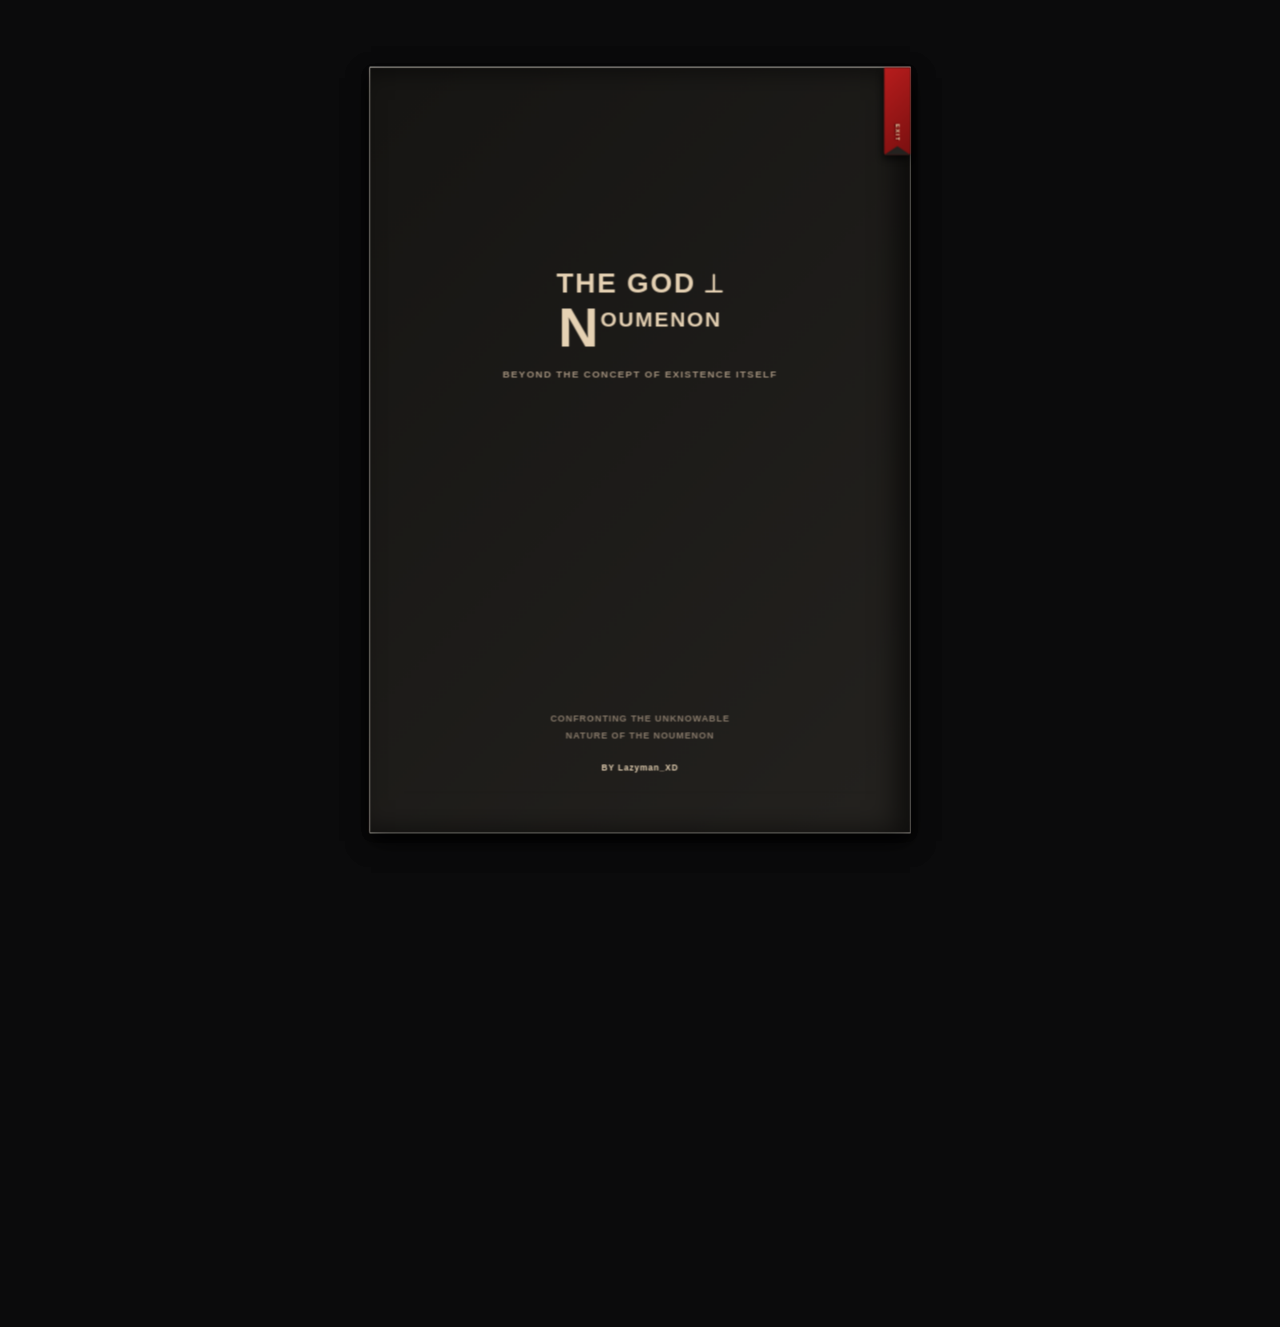
==== commit 5bc9d90c: "1" ====
--- a/infinite.html
+++ b/infinite.html
@@ -5,20 +5,32 @@
     <meta name="viewport" content="width=device-width, initial-scale=1.0, maximum-scale=1.0, user-scalable=no">
     <title>THE GOD ⟂ NOUMENON</title>
     <style>
-        *{box-sizing:border-box}html,body{width:100%;height:100%;margin:0;padding:0;background-color:#0b0b0c;overflow:hidden;font-family:'Calibri','Arial',sans-serif}body{display:flex;justify-content:center;align-items:center;perspective:3000px}
+        *{box-sizing:border-box;touch-action:manipulation}
+        html,body{width:100%;height:100%;margin:0;padding:0;background-color:#0b0b0c;overflow:hidden;font-family:'Calibri','Arial',sans-serif}
+        body{display:flex;justify-content:center;align-items:center;perspective:3000px}
+        
         .book-scaler{position:relative;width:1240px;height:1754px;display:flex;justify-content:center;align-items:center;transform-origin:center center;transition:transform .2s ease,opacity .5s ease}
         .book{position:relative;width:1240px;height:1754px;transition:transform .7s cubic-bezier(.645,.045,.355,1);transform-style:preserve-3d}
         .book.closed-front{transform:translateX(0)}.book.open-spread{transform:translateX(50%)}.book.closed-back{transform:translateX(100%)}
+        
         body.is-mobile .book{transform:translateX(0)!important}
+        
         .page{position:absolute;width:100%;height:100%;top:0;left:0;transform-origin:left center;transform-style:preserve-3d;transition:transform .7s cubic-bezier(.645,.045,.355,1);user-select:none;-webkit-user-select:none}
         .click-layer{position:absolute;top:0;left:-100%;width:200%;height:100%;display:flex;z-index:8000;pointer-events:none}
         body.is-mobile .click-layer{left:0;width:100%}
         .zone-left,.zone-right{width:50%;height:100%;cursor:pointer;-webkit-tap-highlight-color:transparent;pointer-events:auto}
+        
         .front,.back{position:absolute;width:100%;height:100%;backface-visibility:hidden;-webkit-backface-visibility:hidden;display:flex;flex-direction:column;justify-content:space-between;padding:80px;border-radius:0;border:none;overflow:visible}
         .front{background:#fcf6eb;color:#1c1a17;box-shadow:inset -20px 0 40px rgba(0,0,0,.05),0 8px 20px rgba(0,0,0,.2)}
         .back{background:#faefdf;color:#1c1a17;transform:rotateY(180deg);box-shadow:inset 20px 0 40px rgba(0,0,0,.05),0 8px 20px rgba(0,0,0,.2)}
         .front.hardcover{background:linear-gradient(135deg,#161513 0%,#24221f 100%);color:#e5d1b3;box-shadow:inset -30px 0 60px rgba(0,0,0,.6),0 20px 50px rgba(0,0,0,.5)}
         .back.hardcover{background:linear-gradient(135deg,#24221f 0%,#161513 100%);color:#e5d1b3;box-shadow:inset 30px 0 60px rgba(0,0,0,.6),0 20px 50px rgba(0,0,0,.5)}
+        
+        /* Mobile Specific Overrides */
+        body.is-mobile .front, body.is-mobile .back { padding: 80px; }
+        body.is-mobile .page { transition: opacity 0.4s ease, transform 0.4s ease; }
+        body.is-mobile .page.flipped { transform: none !important; opacity: 0; pointer-events: none; }
+
         .content{font-size:24px;line-height:1.65;text-align:justify;height:100%;width:100%;overflow-y:auto;display:flex;flex-direction:column;scrollbar-width:none}
         .content::-webkit-scrollbar{display:none}
         .title-container{margin:auto 0;text-align:center;width:100%}
@@ -39,10 +51,7 @@
         .content p{margin:0 0 22px 0;text-indent:40px}
         .page-number{font-size:1.4rem;font-weight:700;color:#8c8273;border-top:2px solid rgba(0,0,0,.06);padding-top:12px;margin-top:16px;width:100%;flex-shrink:0;text-align:right}
         .page.flipped{transform:rotateY(-180deg)}
-        .nav-arrows{position:fixed;bottom:20px;left:50%;transform:translateX(-50%);display:flex;gap:20px;z-index:10000;transition:opacity .5s ease}
-        .arrow-btn{width:50px;height:50px;border-radius:50%;background:rgba(255,255,255,.12);border:1px solid rgba(255,255,255,.25);color:#e5d1b3;font-size:22px;display:flex;justify-content:center;align-items:center;cursor:pointer;backdrop-filter:blur(8px);-webkit-backdrop-filter:blur(8px);transition:all .2s ease;user-select:none;-webkit-tap-highlight-color:transparent}
-        .arrow-btn:active{transform:scale(.92);background:rgba(255,255,255,.25)}
-        .arrow-btn.disabled{opacity:.3;pointer-events:none}
+
         .bookmark-anchor{position:absolute;top:0;right:0;width:60px;height:200px;z-index:99999;pointer-events:auto}
         .bookmark-ribbon{position:absolute;top:0;right:0;width:60px;height:200px;background:linear-gradient(135deg,#b81d1d 0%,#7a1010 100%);border-radius:0 0 4px 4px;box-shadow:-4px 10px 18px rgba(0,0,0,.6);cursor:pointer;transition:transform .3s cubic-bezier(.175,.885,.32,1.275),filter .2s ease;display:flex;flex-direction:column;align-items:center;justify-content:flex-end;padding-bottom:30px;transform-origin:top center;pointer-events:auto;z-index:99999}
         .bookmark-ribbon::after{content:'';position:absolute;bottom:0;left:0;width:0;height:0;border-left:30px solid transparent;border-right:30px solid transparent;border-bottom:20px solid #24221f}
@@ -66,10 +75,6 @@
             </div>
         </div>
     </div>
-    <div class="nav-arrows" id="nav-arrows">
-        <div class="arrow-btn" id="btn-prev" title="Previous Page">&#10094;</div>
-        <div class="arrow-btn" id="btn-next" title="Next Page">&#10095;</div>
-    </div>
     <div class="exit-screen" id="exit-screen">
         <div class="exit-title">THE GOD ⟂ NOUMENON</div>
         <div class="exit-subtitle">You have exited the book.</div>
@@ -88,7 +93,7 @@
             `<div class="blurb-container"><div class="blurb-title">WHAT LIES BEYOND THE AIR WE BREATHE?</div><div class="blurb-text">John was a simple stone mason, building a quiet home for his family on a rugged mountain ridge. But a late-night traveler brings a cold, terrifying perspective to his hearth.</div><div class="blurb-text">When the veil of human perception is peeled back, what remains is not a sanctuary under the sky, but an unforgiving void of absolute mathematics and shifting shapes. Once you glimpse the noumenon, can you ever truly feel at home inside the box again?</div></div><div class="back-footer"><div class="publisher-info"><strong>VOIDWEAVER PRESS</strong><br>Fiction / Philosophical Horror</div><div class="barcode"><div class="barcode-lines"></div><div class="barcode-text">978-0-1234-5678-9</div></div></div>`
         ];
 
-        const book=document.getElementById('book'),bookScaler=document.getElementById('book-scaler'),zoneLeft=document.getElementById('zone-left'),zoneRight=document.getElementById('zone-right'),btnPrev=document.getElementById('btn-prev'),btnNext=document.getElementById('btn-next'),exitScreen=document.getElementById('exit-screen'),reopenBtn=document.getElementById('reopen-btn'),navArrows=document.getElementById('nav-arrows');
+        const book=document.getElementById('book'),bookScaler=document.getElementById('book-scaler'),zoneLeft=document.getElementById('zone-left'),zoneRight=document.getElementById('zone-right'),exitScreen=document.getElementById('exit-screen'),reopenBtn=document.getElementById('reopen-btn');
         let isMobileDevice=!1,currentSheetIndex=0,sheetsMap=new Map,totalSheets=0;
 
         function renderBookStructure(){
@@ -125,7 +130,6 @@
                 e.parentNode.replaceChild(t,e);
                 t.addEventListener('click',e=>{e.preventDefault(),e.stopPropagation(),e.stopImmediatePropagation(),exitBook()});
                 t.addEventListener('touchend',e=>{e.preventDefault(),e.stopPropagation(),e.stopImmediatePropagation(),exitBook()});
-                t.addEventListener('mousedown',e=>{e.preventDefault(),e.stopPropagation(),e.stopImmediatePropagation()});
             }
         }
 
@@ -133,7 +137,7 @@
             const e=window.innerWidth,t=window.innerHeight,n=isMobileDevice;
             isMobileDevice=e<850,n!==isMobileDevice&&renderBookStructure();
             let o;
-            isMobileDevice?(document.body.classList.add('is-mobile'),o=Math.min(.92*e/1240,.85*t/1754)):(document.body.classList.remove('is-mobile'),o=Math.min(.85*e/2480,.85*t/1754));
+            isMobileDevice?(document.body.classList.add('is-mobile'),o=Math.min(.95*e/1240,.90*t/1754)):(document.body.classList.remove('is-mobile'),o=Math.min(.85*e/2480,.85*t/1754));
             bookScaler.style.transform=`scale(${o})`,updateBookState();
         }
 
@@ -145,7 +149,6 @@
                 const t=sheetsMap.get(e);
                 t&&(e<currentSheetIndex?(t.classList.add('flipped'),t.style.zIndex=e+1):(t.classList.remove('flipped'),t.style.zIndex=totalSheets-e));
             }
-            btnPrev.classList.toggle('disabled',0===currentSheetIndex),btnNext.classList.toggle('disabled',currentSheetIndex>=totalSheets-1);
         }
 
         function flipNext(){currentSheetIndex<totalSheets-1&&(currentSheetIndex++,updateBookState())}
@@ -153,26 +156,34 @@
 
         function exitBook(){
             if(window.parent&&window.parent!==window){
-                try{
-                    window.parent.postMessage('exit-infinite-book','*');
-                }catch(e){}
+                try{window.parent.postMessage('exit-infinite-book','*');}catch(e){}
             }
-            bookScaler.style.opacity='0',navArrows.style.opacity='0',setTimeout(()=>{exitScreen.classList.add('active')},300);
+            bookScaler.style.opacity='0',setTimeout(()=>{exitScreen.classList.add('active')},300);
         }
 
         function reopenBook(){
-            exitScreen.classList.remove('active'),setTimeout(()=>{bookScaler.style.opacity='1',navArrows.style.opacity='1'},200);
+            exitScreen.classList.remove('active'),setTimeout(()=>{bookScaler.style.opacity='1'},200);
         }
+
+        // Mobile Touch Swipe Handlers
+        let touchStartX = 0;
+        let touchEndX = 0;
+        
+        window.addEventListener('touchstart', e => { touchStartX = e.changedTouches[0].screenX; }, {passive: true});
+        window.addEventListener('touchend', e => {
+            touchEndX = e.changedTouches[0].screenX;
+            if (touchStartX - touchEndX > 50) flipNext();
+            if (touchEndX - touchStartX > 50) flipPrev();
+        }, {passive: true});
 
         reopenBtn.addEventListener('click',reopenBook);
         window.addEventListener('resize',rescaleBook);
         window.addEventListener('orientationchange',()=>setTimeout(rescaleBook,100));
         zoneRight.addEventListener('click',flipNext);
         zoneLeft.addEventListener('click',flipPrev);
-        btnNext.addEventListener('click',flipNext);
-        btnPrev.addEventListener('click',flipPrev);
         window.addEventListener('keydown',e=>{"ArrowRight"===e.key&&flipNext(),"ArrowLeft"===e.key&&flipPrev(),"Escape"===e.key&&exitBook()});
-
+        
+        // Initial build call
         renderBookStructure();
         rescaleBook();
     </script>
